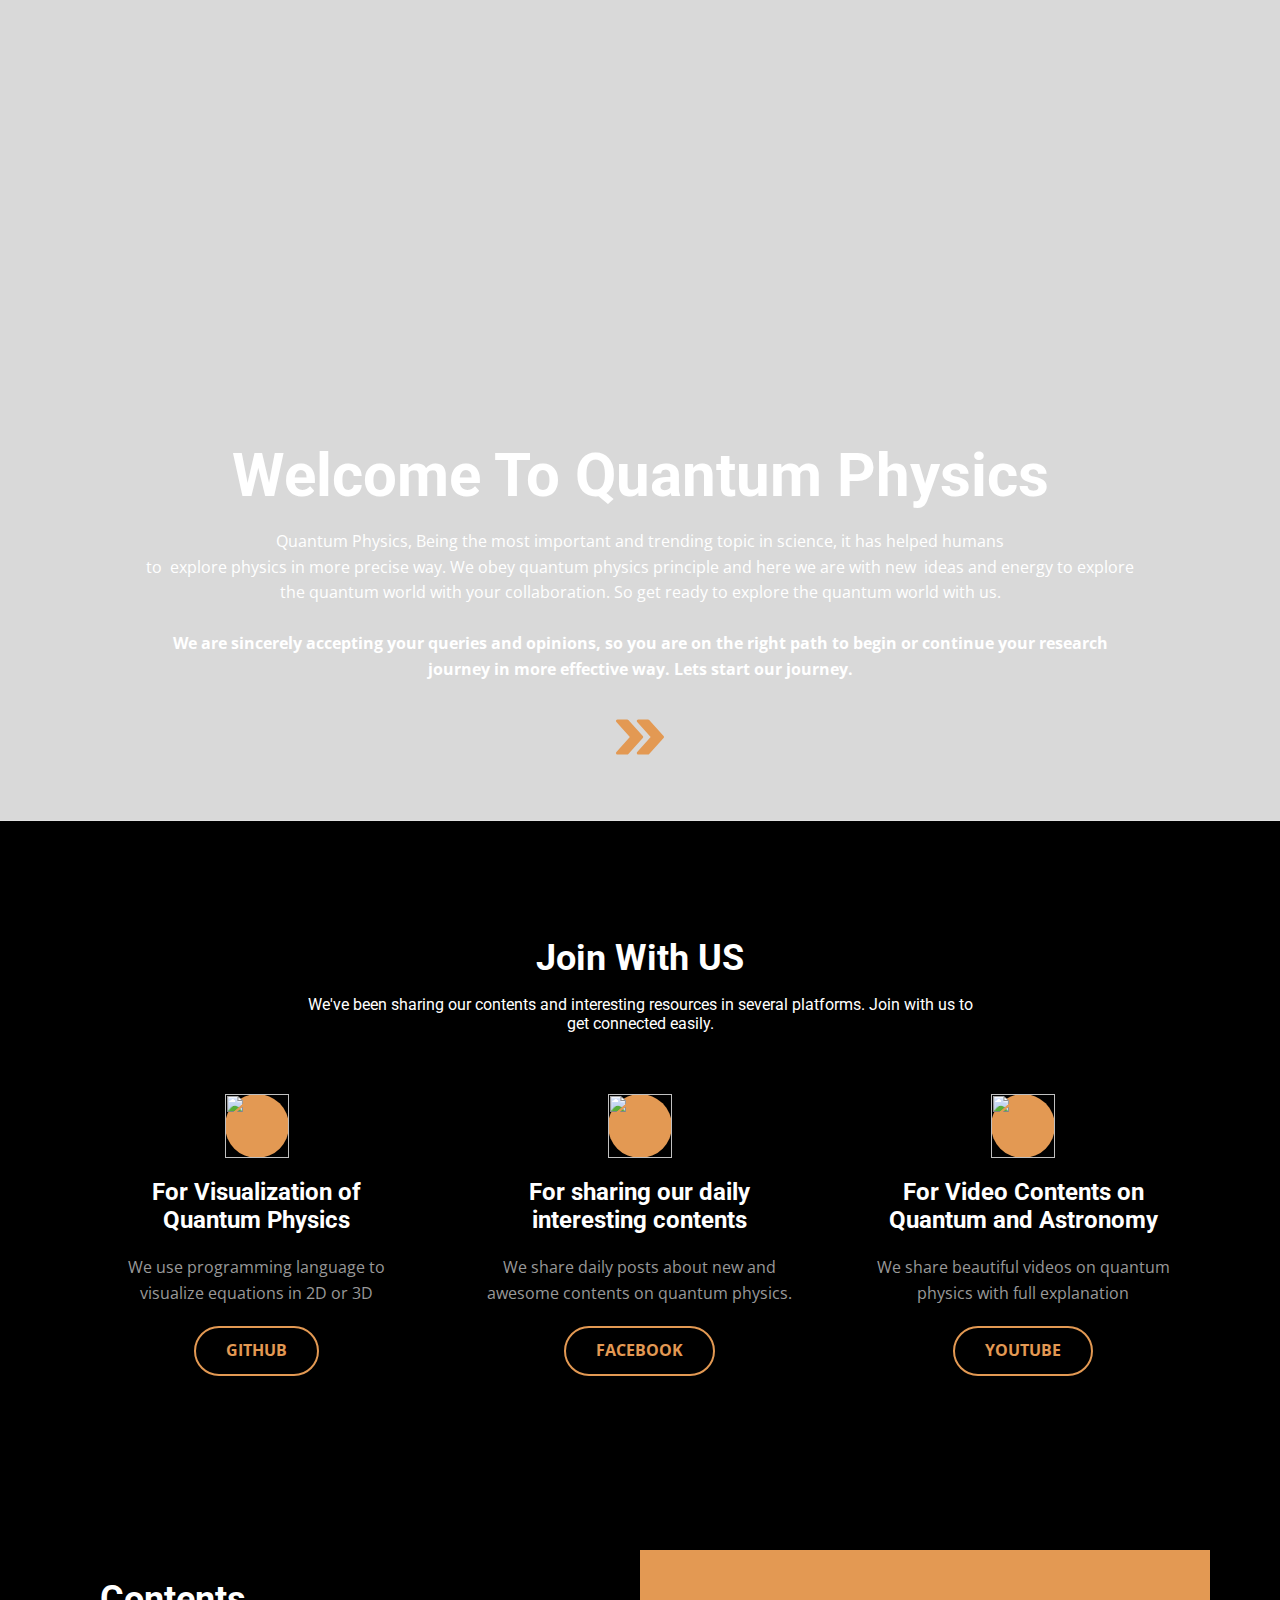
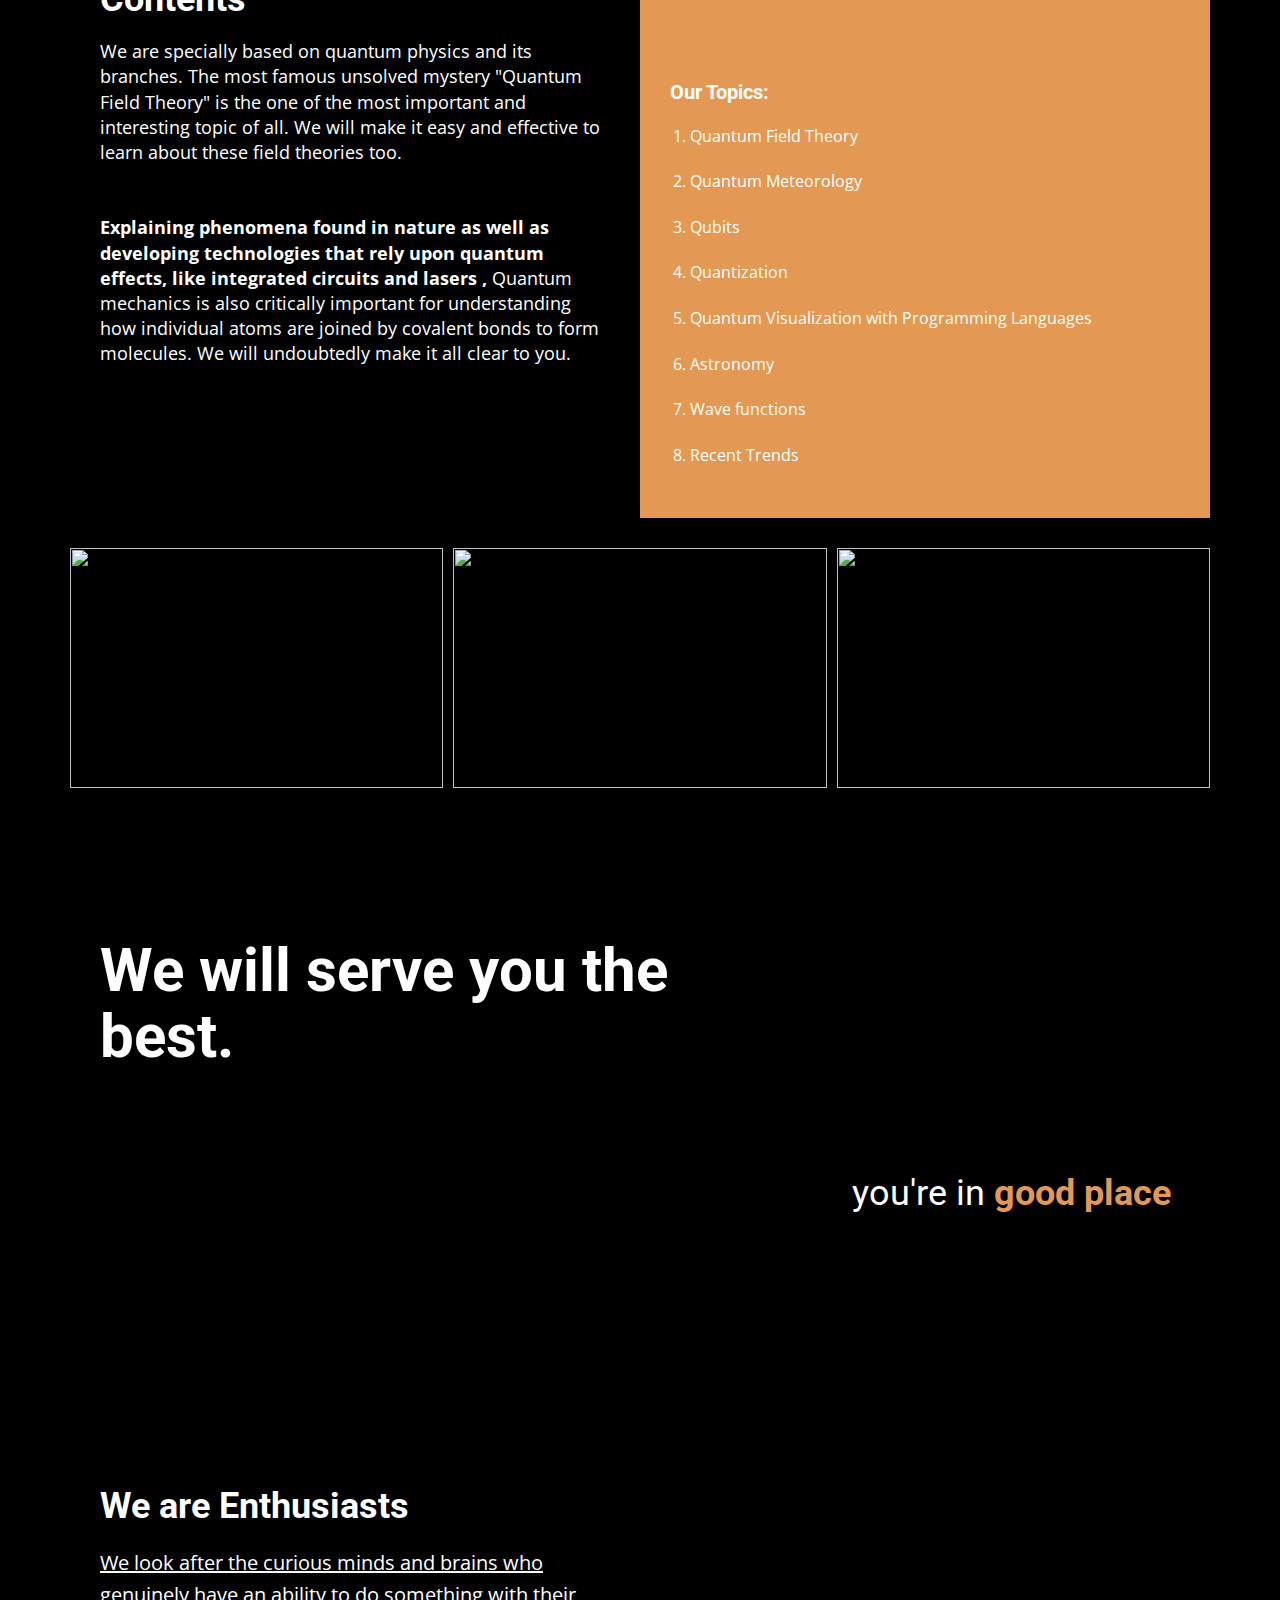
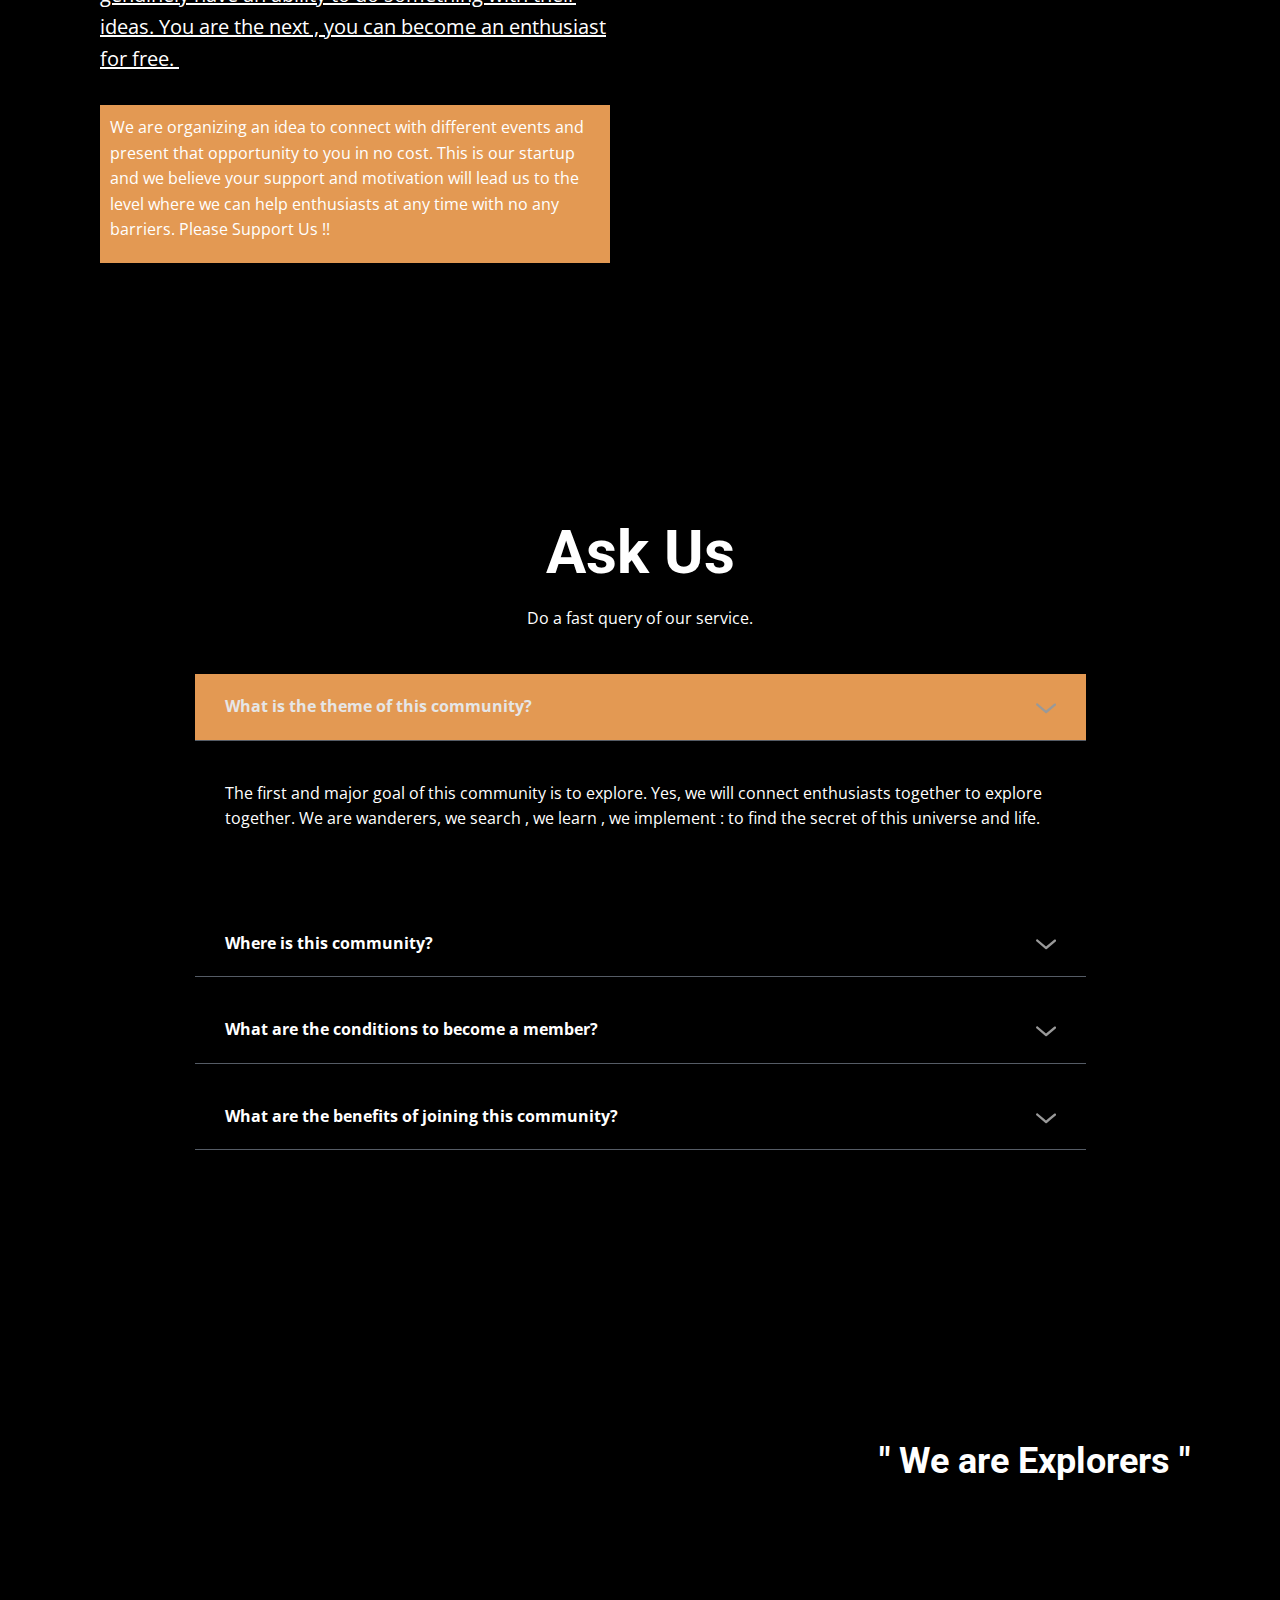
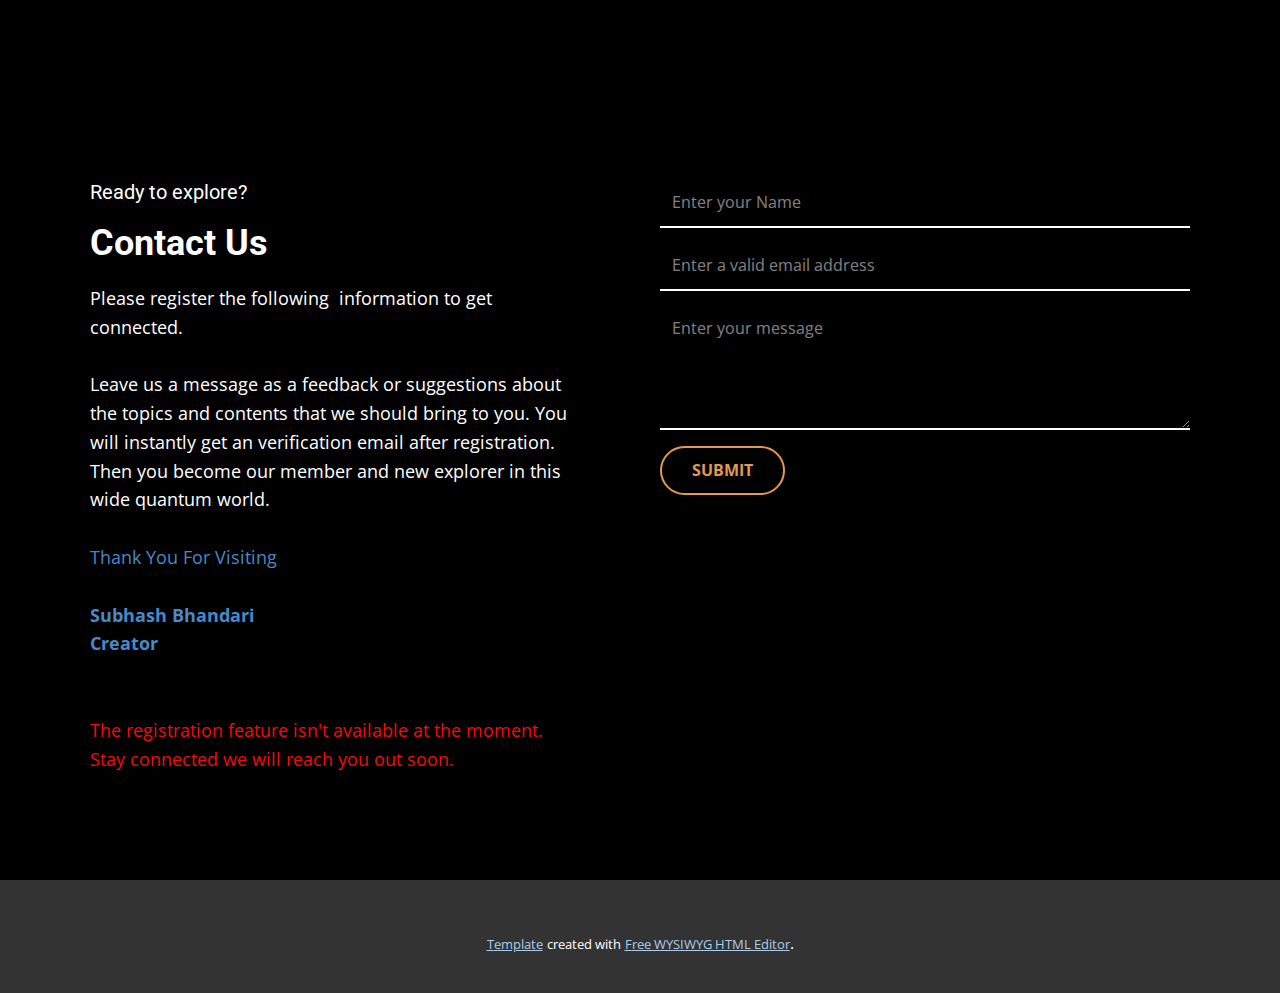
==== Quantum-Physics.html @ 002b54a8 "Official Website" ====
<!DOCTYPE html>
<html style="font-size: 16px;"><head>
    <meta name="viewport" content="width=device-width, initial-scale=1.0">
    <meta charset="utf-8">
    <meta name="keywords" content="Finding the best car insurance company for you, Insurance and investing for your many sides, Finding the best car insurance company for you, The Best Insurance Companies for 2021, The Best Car Insurance Companies for 2021, Faq, Safe. Relaxing. Good to ride in. Subtly decorated., Contact Us">
    <meta name="description" content="">
    <title>Quantum Physics</title>
    <link rel="stylesheet" href="nicepage.css" media="screen">
<link rel="stylesheet" href="Quantum-Physics.css" media="screen">
    <script class="u-script" type="text/javascript" src="jquery-1.9.1.min.js" defer=""></script>
    <script class="u-script" type="text/javascript" src="nicepage.js" defer=""></script>
    <meta name="generator" content="Nicepage 4.13.8, nicepage.com">
    <meta property="og:image" content="images/9a1eeb7d-1e5e-4e07-a96f-d717d0592db3.jpg">
    <link id="u-theme-google-font" rel="stylesheet" href="https://fonts.googleapis.com/css?family=Roboto:100,100i,300,300i,400,400i,500,500i,700,700i,900,900i|Open+Sans:300,300i,400,400i,500,500i,600,600i,700,700i,800,800i">
    
    
    
    
    
    
    
    
    
    <script type="application/ld+json">{
		"@context": "http://schema.org",
		"@type": "Organization",
		"name": "quantum physics",
		"url": "/"
}</script>
    <meta name="theme-color" content="#478ac9">
    <meta property="og:title" content="Quantum Physics">
    <meta property="og:type" content="website">
    <link rel="canonical" href="/">
  </head>
  <body class="u-body u-overlap u-overlap-contrast u-overlap-transparent u-xl-mode">
    <section class="u-align-center u-clearfix u-image u-shading u-section-1" id="carousel_c016" data-image-width="1280" data-image-height="846">
      <div class="u-clearfix u-sheet u-sheet-1">
        <h1 class="u-text u-text-body-alt-color u-text-1">Welcome To Quantum Physics</h1>
        <p class="u-text u-text-body-alt-color u-text-2">Quantum Physics, Being the most important and trending topic in science, it has helped humans<br>to&nbsp; explore physics in more precise way. We obey quantum physics principle and here we are with new&nbsp; ideas and energy to explore the quantum world with your collaboration. So get ready to explore the quantum world with us.<br>
          <br><b>We are sincerely accepting your queries and opinions, so you are on the right path to begin or continue your research journey in more effective way. Lets start our journey.</b>
          <br>
        </p><span class="u-icon u-icon-circle u-text-palette-3-base u-icon-1"><svg class="u-svg-link" preserveAspectRatio="xMidYMin slice" viewBox="0 0 480.026 480.026" style=""><use xlink:href="#svg-5092"></use></svg><svg class="u-svg-content" viewBox="0 0 480.026 480.026" x="0px" y="0px" id="svg-5092" style="enable-background:new 0 0 480.026 480.026;"><g><g><path d="M475.922,229.325l-144-160c-3.072-3.392-7.36-5.312-11.904-5.312h-96c-6.304,0-12.032,3.712-14.624,9.472    c-2.56,5.792-1.504,12.544,2.72,17.216l134.368,149.312l-134.368,149.28c-4.224,4.704-5.312,11.456-2.72,17.216    c2.592,5.792,8.32,9.504,14.624,9.504h96c4.544,0,8.832-1.952,11.904-5.28l144-160    C481.394,244.653,481.394,235.373,475.922,229.325z"></path>
</g>
</g><g><g><path d="M267.922,229.325l-144-160c-3.072-3.392-7.36-5.312-11.904-5.312h-96c-6.304,0-12.032,3.712-14.624,9.472    c-2.56,5.792-1.504,12.544,2.72,17.216l134.368,149.312L4.114,389.293c-4.224,4.704-5.312,11.456-2.72,17.216    c2.592,5.792,8.32,9.504,14.624,9.504h96c4.544,0,8.832-1.952,11.904-5.28l144-160    C273.394,244.653,273.394,235.373,267.922,229.325z"></path>
</g>
</g></svg></span>
      </div>
    </section>
    <section class="u-align-center u-black u-clearfix u-section-2" id="carousel_52c8">
      <div class="u-clearfix u-sheet u-sheet-1">
        <h2 class="u-text u-text-1">Join With US</h2>
        <h5 class="u-text u-text-2">We've been sharing our contents and interesting resources in several platforms. Join with us to get connected easily.</h5>
        <div class="u-expanded-width u-list u-list-1">
          <div class="u-repeater u-repeater-1">
            <div class="u-align-center u-container-style u-list-item u-repeater-item">
              <div class="u-container-layout u-similar-container u-valign-top u-container-layout-1"><span class="u-file-icon u-icon u-icon-circle u-palette-3-base u-spacing-10 u-icon-1"><img src="images/335ba36c-c13b-4c82-921e-a805cc1040f5.png" alt=""></span>
                <h5 class="u-text u-text-3">For Visualization of Quantum Physics</h5>
                <p class="u-text u-text-grey-40 u-text-4">We use programming language to visualize equations in 2D or 3D<br>
                </p>
                <a href="https://github.com/Science-Enthusiasts/QuantumPhysics" class="u-border-2 u-border-palette-3-base u-btn u-btn-round u-button-style u-hover-palette-3-base u-none u-radius-25 u-text-hover-white u-text-palette-3-base u-btn-1">Github</a>
              </div>
            </div>
            <div class="u-align-center u-container-style u-list-item u-repeater-item">
              <div class="u-container-layout u-similar-container u-valign-top u-container-layout-2"><span class="u-file-icon u-icon u-icon-circle u-palette-3-base u-spacing-10 u-icon-2"><img src="images/38385cf2-e5fb-4440-8a36-fcb822d827d0.png" alt=""></span>
                <h5 class="u-text u-text-5">For sharing our daily interesting contents</h5>
                <p class="u-text u-text-grey-40 u-text-6">We share daily posts about new and awesome contents on quantum physics.</p>
                <a href="https://www.facebook.com/AstroScience.Subhash" class="u-border-2 u-border-palette-3-base u-btn u-btn-round u-button-style u-hover-palette-3-base u-none u-radius-25 u-text-hover-white u-text-palette-3-base u-btn-2">Facebook</a>
              </div>
            </div>
            <div class="u-align-center u-container-style u-list-item u-repeater-item">
              <div class="u-container-layout u-similar-container u-valign-top u-container-layout-3"><span class="u-file-icon u-icon u-icon-circle u-palette-3-base u-spacing-10 u-icon-3"><img src="images/40a154d0-27f2-41d8-b448-7faf28620681.png" alt=""></span>
                <h5 class="u-text u-text-7">For Video Contents on Quantum and Astronomy</h5>
                <p class="u-text u-text-grey-40 u-text-8">We share beautiful videos on quantum physics with full explanation</p>
                <a href="https://www.youtube.com/channel/UCgUXf4lNp2a-n9nS5l7kLyQ" class="u-border-2 u-border-palette-3-base u-btn u-btn-round u-button-style u-hover-palette-3-base u-none u-radius-25 u-text-hover-white u-text-palette-3-base u-btn-3">Youtube</a>
              </div>
            </div>
          </div>
        </div>
      </div>
    </section>
    <section class="u-black u-clearfix u-section-3" id="carousel_d920">
      <div class="u-clearfix u-sheet u-valign-middle u-sheet-1">
        <div class="u-clearfix u-expanded-width u-layout-wrap u-layout-wrap-1">
          <div class="u-layout">
            <div class="u-layout-row">
              <div class="u-container-style u-layout-cell u-size-30 u-layout-cell-1">
                <div class="u-container-layout u-valign-top u-container-layout-1">
                  <h2 class="u-text u-text-1">Contents</h2>
                  <h6 class="u-custom-font u-text u-text-font u-text-2">We are specially based on quantum physics and its branches. The most famous unsolved mystery "Quantum Field Theory" is the one of the most important and interesting topic of all. We will make it easy and effective to learn about these field theories too.<br>
                    <br>
                    <br><b>Explaining phenomena found in nature as well as developing technologies that rely upon quantum effects, like integrated circuits and lasers ,&nbsp;</b>Quantum mechanics is also critically important for understanding how individual atoms are joined by covalent bonds to form molecules. We will undoubtedly make it all clear to you.<br>
                  </h6>
                </div>
              </div>
              <div class="u-container-style u-layout-cell u-palette-3-base u-size-30 u-layout-cell-2">
                <div class="u-container-layout u-valign-bottom u-container-layout-2">
                  <h5 class="u-text u-text-3">Our Topics:</h5>
                  <ol class="u-spacing-20 u-text u-text-4">
                    <li>Quantum Field Theory</li>
                    <li>Quantum Meteorology</li>
                    <li>Qubits</li>
                    <li>Quantization</li>
                    <li>Quantum Visualization with Programming Languages</li>
                    <li>Astronomy</li>
                    <li>Wave functions</li>
                    <li>Recent Trends</li>
                  </ol>
                </div>
              </div>
            </div>
          </div>
        </div>
        <div class="u-gallery u-layout-grid u-lightbox u-no-transition u-show-text-on-hover u-gallery-1">
          <div class="u-gallery-inner u-gallery-inner-1">
            <div class="u-effect-fade u-gallery-item">
              <div class="u-back-slide" data-image-width="1280" data-image-height="854">
                <img class="u-back-image u-expanded" src="images/01790c8f-eb51-49c5-b2a5-1ad81f989c0a.jpg">
              </div>
              <div class="u-over-slide u-shading u-over-slide-1">
                <h3 class="u-gallery-heading"></h3>
                <p class="u-gallery-text"></p>
              </div>
            </div>
            <div class="u-effect-fade u-gallery-item u-gallery-item-2">
              <div class="u-back-slide" data-image-width="1280" data-image-height="960">
                <img class="u-back-image u-expanded" src="images/2286d444-bc0c-4fd4-9c38-8d0a62a904f7.jpg">
              </div>
              <div class="u-over-slide u-shading u-over-slide-2">
                <h3 class="u-gallery-heading"></h3>
                <p class="u-gallery-text"></p>
              </div>
            </div>
            <div class="u-effect-fade u-gallery-item u-gallery-item-3">
              <div class="u-back-slide" data-image-width="1280" data-image-height="699">
                <img class="u-back-image u-expanded" src="images/9a1eeb7d-1e5e-4e07-a96f-d717d0592db3.jpg">
              </div>
              <div class="u-over-slide u-shading u-over-slide-3">
                <h3 class="u-gallery-heading"></h3>
                <p class="u-gallery-text"></p>
              </div>
            </div>
          </div>
        </div>
      </div>
    </section>
    <section class="u-black u-clearfix u-section-4" id="carousel_659f">
      <div class="u-clearfix u-sheet u-sheet-1">
        <div class="u-clearfix u-expanded-width u-layout-wrap u-layout-wrap-1">
          <div class="u-layout">
            <div class="u-layout-row">
              <div class="u-container-style u-layout-cell u-size-33-md u-size-33-sm u-size-33-xs u-size-36-xl u-size-41-lg u-layout-cell-1">
                <div class="u-container-layout u-container-layout-1">
                  <h2 class="u-text u-text-default u-text-1">We will serve you the best.</h2>
                </div>
              </div>
              <div class="u-align-right u-container-style u-layout-cell u-size-19-lg u-size-24-xl u-size-27-md u-size-27-sm u-size-27-xs u-layout-cell-2">
                <div class="u-container-layout u-valign-middle-md u-valign-middle-sm u-valign-middle-xs u-container-layout-2">
                  <h5 class="u-text u-text-2">you're in <span style="font-weight: 700;" class="u-text-palette-3-base">good place&nbsp;</span>
                  </h5>
                </div>
              </div>
            </div>
          </div>
        </div>
      </div>
    </section>
    <section class="u-black u-clearfix u-section-5" id="carousel_0fe1">
      <div class="u-clearfix u-sheet u-sheet-1">
        <div class="u-clearfix u-expanded-width u-layout-wrap u-layout-wrap-1">
          <div class="u-layout">
            <div class="u-layout-row">
              <div class="u-container-style u-layout-cell u-size-30 u-layout-cell-1">
                <div class="u-container-layout u-container-layout-1">
                  <h2 class="u-text u-text-1">We are Enthusiasts</h2>
                  <h4 class="u-custom-font u-text u-text-font u-text-2">We look after the curious minds and brains who genuinely have an ability to do something with their ideas. You are the next , you can become an enthusiast for free.&nbsp;</h4>
                  <div class="u-container-style u-expanded-width u-group u-palette-3-base u-group-1">
                    <div class="u-container-layout u-container-layout-2">
                      <p class="u-text u-text-default u-text-3">We are organizing an idea to connect with different events and present that opportunity to you in no cost. This is our startup and we believe your support and motivation will lead us to the level where we can help enthusiasts at any time with no any barriers. Please Support Us !!<br>
                      </p>
                    </div>
                  </div>
                </div>
              </div>
              <div class="u-align-center u-container-style u-layout-cell u-shape-rectangle u-size-30 u-layout-cell-2">
                <div class="u-container-layout u-container-layout-3">
                  <div class="u-image u-image-circle u-image-1" data-image-width="707" data-image-height="1080"></div>
                </div>
              </div>
            </div>
          </div>
        </div>
      </div>
    </section>
    <section class="u-align-center u-black u-clearfix u-section-6" id="carousel_ddcf">
      <div class="u-clearfix u-sheet u-valign-middle u-sheet-1">
        <h2 class="u-text u-text-1">Ask Us</h2>
        <p class="u-text u-text-2">Do a fast query of our service.</p>
        <div class="u-accordion u-faq u-spacing-20 u-accordion-1">
          <div class="u-accordion-item">
            <a class="active u-accordion-link u-active-palette-3-base u-border-1 u-border-active-palette-5-dark-2 u-border-hover-palette-5-dark-2 u-border-no-left u-border-no-right u-border-no-top u-border-palette-5-dark-2 u-button-style u-text-body-alt-color u-accordion-link-1" id="link-accordion-6327" aria-controls="accordion-6327" aria-selected="true">
              <span class="u-accordion-link-text">What is the theme of this community?</span><span class="u-accordion-link-icon u-icon u-text-black u-icon-1"><svg class="u-svg-link" preserveAspectRatio="xMidYMin slice" viewBox="0 0 16 16" style=""><use xlink:href="#svg-2c6d"></use></svg><svg class="u-svg-content" viewBox="0 0 16 16" x="0px" y="0px" id="svg-2c6d" style=""><path d="M8,10.7L1.6,5.3c-0.4-0.4-1-0.4-1.3,0c-0.4,0.4-0.4,0.9,0,1.3l7.2,6.1c0.1,0.1,0.4,0.2,0.6,0.2s0.4-0.1,0.6-0.2l7.1-6
	c0.4-0.4,0.4-0.9,0-1.3c-0.4-0.4-1-0.4-1.3,0L8,10.7z"></path></svg></span>
            </a>
            <div class="u-accordion-active u-accordion-pane u-container-style u-accordion-pane-1" id="accordion-6327" aria-labelledby="link-accordion-6327">
              <div class="u-container-layout u-container-layout-1">
                <div class="fr-view u-clearfix u-rich-text u-text">
                  <p>The first and major goal of this community is to explore. Yes, we will connect enthusiasts together to explore together. We are wanderers, we search , we learn , we implement : to find the secret of this universe and life.</p>
                </div>
              </div>
            </div>
          </div>
          <div class="u-accordion-item">
            <a class="u-accordion-link u-active-palette-3-base u-border-1 u-border-active-palette-5-dark-2 u-border-hover-palette-5-dark-2 u-border-no-left u-border-no-right u-border-no-top u-border-palette-5-dark-2 u-button-style u-text-body-alt-color u-accordion-link-2" id="link-accordion-4aab" aria-controls="accordion-4aab" aria-selected="false">
              <span class="u-accordion-link-text">Where is this community?</span><span class="u-accordion-link-icon u-icon u-text-black u-icon-2"><svg class="u-svg-link" preserveAspectRatio="xMidYMin slice" viewBox="0 0 16 16" style=""><use xlink:href="#svg-937a"></use></svg><svg class="u-svg-content" viewBox="0 0 16 16" x="0px" y="0px" id="svg-937a" style=""><path d="M8,10.7L1.6,5.3c-0.4-0.4-1-0.4-1.3,0c-0.4,0.4-0.4,0.9,0,1.3l7.2,6.1c0.1,0.1,0.4,0.2,0.6,0.2s0.4-0.1,0.6-0.2l7.1-6
	c0.4-0.4,0.4-0.9,0-1.3c-0.4-0.4-1-0.4-1.3,0L8,10.7z"></path></svg></span>
            </a>
            <div class="u-accordion-pane u-container-style u-accordion-pane-2" id="accordion-4aab" aria-labelledby="link-accordion-4aab">
              <div class="u-container-layout u-container-layout-2">
                <div class="fr-view u-clearfix u-rich-text u-text">
                  <p>We are from the country of highest peak , Nepal. However our service is equally available for each and every place around the world.</p>
                </div>
              </div>
            </div>
          </div>
          <div class="u-accordion-item">
            <a class="u-accordion-link u-active-palette-3-base u-border-1 u-border-active-palette-5-dark-2 u-border-hover-palette-5-dark-2 u-border-no-left u-border-no-right u-border-no-top u-border-palette-5-dark-2 u-button-style u-text-body-alt-color u-accordion-link-3" id="link-accordion-eb1f" aria-controls="accordion-eb1f" aria-selected="false">
              <span class="u-accordion-link-text">What are the conditions to become a member?</span><span class="u-accordion-link-icon u-icon u-text-black u-icon-3"><svg class="u-svg-link" preserveAspectRatio="xMidYMin slice" viewBox="0 0 16 16" style=""><use xlink:href="#svg-4086"></use></svg><svg class="u-svg-content" viewBox="0 0 16 16" x="0px" y="0px" id="svg-4086" style=""><path d="M8,10.7L1.6,5.3c-0.4-0.4-1-0.4-1.3,0c-0.4,0.4-0.4,0.9,0,1.3l7.2,6.1c0.1,0.1,0.4,0.2,0.6,0.2s0.4-0.1,0.6-0.2l7.1-6
	c0.4-0.4,0.4-0.9,0-1.3c-0.4-0.4-1-0.4-1.3,0L8,10.7z"></path></svg></span>
            </a>
            <div class="u-accordion-pane u-container-style u-accordion-pane-3" id="accordion-eb1f" aria-labelledby="link-accordion-eb1f">
              <div class="u-container-layout u-container-layout-3">
                <div class="fr-view u-clearfix u-rich-text u-text">
                  <p>No any experience is required to get connected with us , just only the curiosity and thinking is enough. Einstein said ,"Imagination is more powerful than knowledge". We follow this principle.</p>
                </div>
              </div>
            </div>
          </div>
          <div class="u-accordion-item u-expanded-width">
            <a class="u-accordion-link u-active-palette-3-base u-border-1 u-border-active-palette-5-dark-2 u-border-hover-palette-5-dark-2 u-border-no-left u-border-no-right u-border-no-top u-border-palette-5-dark-2 u-button-style u-text-body-alt-color u-accordion-link-4" id="link-accordion-eb1f" aria-controls="accordion-eb1f" aria-selected="false">
              <span class="u-accordion-link-text">What are the benefits of joining this community?</span><span class="u-accordion-link-icon u-icon u-text-black u-icon-4"><svg class="u-svg-link" preserveAspectRatio="xMidYMin slice" viewBox="0 0 16 16" style=""><use xlink:href="#svg-df61"></use></svg><svg class="u-svg-content" viewBox="0 0 16 16" x="0px" y="0px" id="svg-df61" style=""><path d="M8,10.7L1.6,5.3c-0.4-0.4-1-0.4-1.3,0c-0.4,0.4-0.4,0.9,0,1.3l7.2,6.1c0.1,0.1,0.4,0.2,0.6,0.2s0.4-0.1,0.6-0.2l7.1-6
	c0.4-0.4,0.4-0.9,0-1.3c-0.4-0.4-1-0.4-1.3,0L8,10.7z"></path></svg></span>
            </a>
            <div class="u-accordion-pane u-container-style u-accordion-pane-4" id="accordion-eb1f" aria-labelledby="link-accordion-eb1f">
              <div class="u-container-layout u-container-layout-4">
                <div class="fr-view u-clearfix u-rich-text u-text">
                  <p>First one first is that you can learn about physics and science at no cost and boundaries. We are here for you to provide a free exploration experience ever. In addition, you can find your research materials , source code for your projects and fascinating scientific and educational papers and videos.&nbsp;</p>
                </div>
              </div>
            </div>
          </div>
        </div>
      </div>
    </section>
    <section class="u-black u-clearfix u-section-7" id="carousel_14aa">
      <div class="u-clearfix u-sheet u-sheet-1">
        <div class="u-clearfix u-expanded-width u-layout-wrap u-layout-wrap-1">
          <div class="u-layout" style="">
            <div class="u-layout-row" style="">
              <div class="u-container-style u-image u-image-contain u-layout-cell u-left-cell u-size-37-lg u-size-37-md u-size-37-sm u-size-37-xs u-size-40-xl u-image-1" data-image-width="1280" data-image-height="720">
                <div class="u-container-layout u-container-layout-1"></div>
              </div>
              <div class="u-align-right u-container-style u-layout-cell u-right-cell u-size-20-xl u-size-23-lg u-size-23-md u-size-23-sm u-size-23-xs u-layout-cell-2">
                <div class="u-container-layout u-valign-middle u-container-layout-2">
                  <h2 class="u-text u-text-white u-text-1">" We are Explorers "</h2>
                </div>
              </div>
            </div>
          </div>
        </div>
      </div>
    </section>
    <section class="u-black u-clearfix u-section-8" id="carousel_9254">
      <div class="u-clearfix u-sheet u-sheet-1">
        <div class="u-clearfix u-expanded-width u-layout-wrap u-layout-wrap-1">
          <div class="u-layout">
            <div class="u-layout-row">
              <div class="u-container-style u-layout-cell u-left-cell u-size-30 u-layout-cell-1">
                <div class="u-container-layout u-container-layout-1">
                  <h5 class="u-text u-text-1">Ready to explore?</h5>
                  <h2 class="u-text u-text-2">Contact Us</h2>
                  <p class="u-text u-text-3">Please register the following&nbsp; information to get connected.&nbsp;<br>
                    <br>Leave us a message as a feedback or suggestions about the topics and contents that we should bring to you. You will instantly get an verification email after registration. Then you become our member and new explorer in this wide quantum world.<br>
                    <br>
                    <span class="u-text-palette-1-base"> Thank You For Visiting</span>
                    <br>
                    <br>
                    <span class="u-text-custom-color-1">
                      <span class="u-text-palette-1-base" style="font-weight: 700;">
                        <a href="https://www.facebook.com/astrosubhashnepal" class="u-active-none u-border-none u-btn u-button-link u-button-style u-hover-none u-none u-text-palette-1-base u-btn-1"> Subhash Bhandari</a>
                      </span>
                      <br>
                      <span class="u-text-palette-1-base" style="font-weight: 700;"> Creator</span>
                      <br>
                      <br>
                      <br> The registration feature isn't available at the moment. Stay connected we will reach you out soon. 
                    </span>
                    <br>
                  </p>
                </div>
              </div>
              <div class="u-container-style u-layout-cell u-right-cell u-size-30 u-layout-cell-2">
                <div class="u-container-layout u-container-layout-2">
                  <div class="u-form u-form-1">
                    <form action="#" method="POST" class="u-block-d63d-12 u-clearfix u-form-spacing-15 u-form-vertical u-inner-form" source="email"><!-- hidden inputs for siteId and pageId -->
                      
                      
                      <div class="u-form-group u-form-name">
                        <label for="name-f798" class="u-form-control-hidden u-label">Name</label>
                        <input type="text" placeholder="Enter your Name" id="name-f798" name="name" class="u-border-2 u-border-no-left u-border-no-right u-border-no-top u-border-white u-input u-input-rectangle" required="">
                      </div><!-- always visible -->
                      <div class="u-form-email u-form-group">
                        <label for="email-f798" class="u-form-control-hidden u-label">Email</label>
                        <input type="email" placeholder="Enter a valid email address" id="email-f798" name="email" class="u-border-2 u-border-no-left u-border-no-right u-border-no-top u-border-white u-input u-input-rectangle" required="">
                      </div>
                      <div class="u-form-group u-form-message">
                        <label for="message-f798" class="u-form-control-hidden u-label">Message</label>
                        <textarea placeholder="Enter your message" rows="4" cols="50" id="message-f798" name="message" class="u-border-2 u-border-no-left u-border-no-right u-border-no-top u-border-white u-input u-input-rectangle" required=""></textarea>
                      </div>
                      <div class="u-form-group u-form-submit">
                        <a href="." class="u-active-white u-border-2 u-border-active-white u-border-hover-white u-border-palette-3-base u-btn u-btn-round u-btn-submit u-button-style u-hover-palette-3-base u-none u-radius-25 u-text-hover-white u-text-palette-3-base u-btn-2">Submit</a>
                        <input type="submit" value="submit" class="u-form-control-hidden">
                      </div>
                      <div class="u-form-send-message u-form-send-success"> Thank you! Your message has been sent. </div>
                      <div class="u-form-send-error u-form-send-message"> Unable to send your message. Please fix errors then try again. </div>
                      <input type="hidden" value="" name="recaptchaResponse">
                    </form>
                  </div>
                </div>
              </div>
            </div>
          </div>
        </div>
      </div>
    </section>
    
    
    <footer class="u-align-center u-clearfix u-footer u-grey-80 u-footer" id="sec-d5e7"><div class="u-align-left u-clearfix u-sheet u-sheet-1"></div></footer>
    <section class="u-backlink u-clearfix u-grey-80">
      <a class="u-link" href="templates" target="_blank">
        <span>Template</span>
      </a>
      <p class="u-text">
        <span>created with</span>
      </p>
      <a class="u-link" href="html-website-builder" target="_blank">
        <span>Free WYSIWYG HTML Editor</span>
      </a>. 
    </section>
  
</body></html>
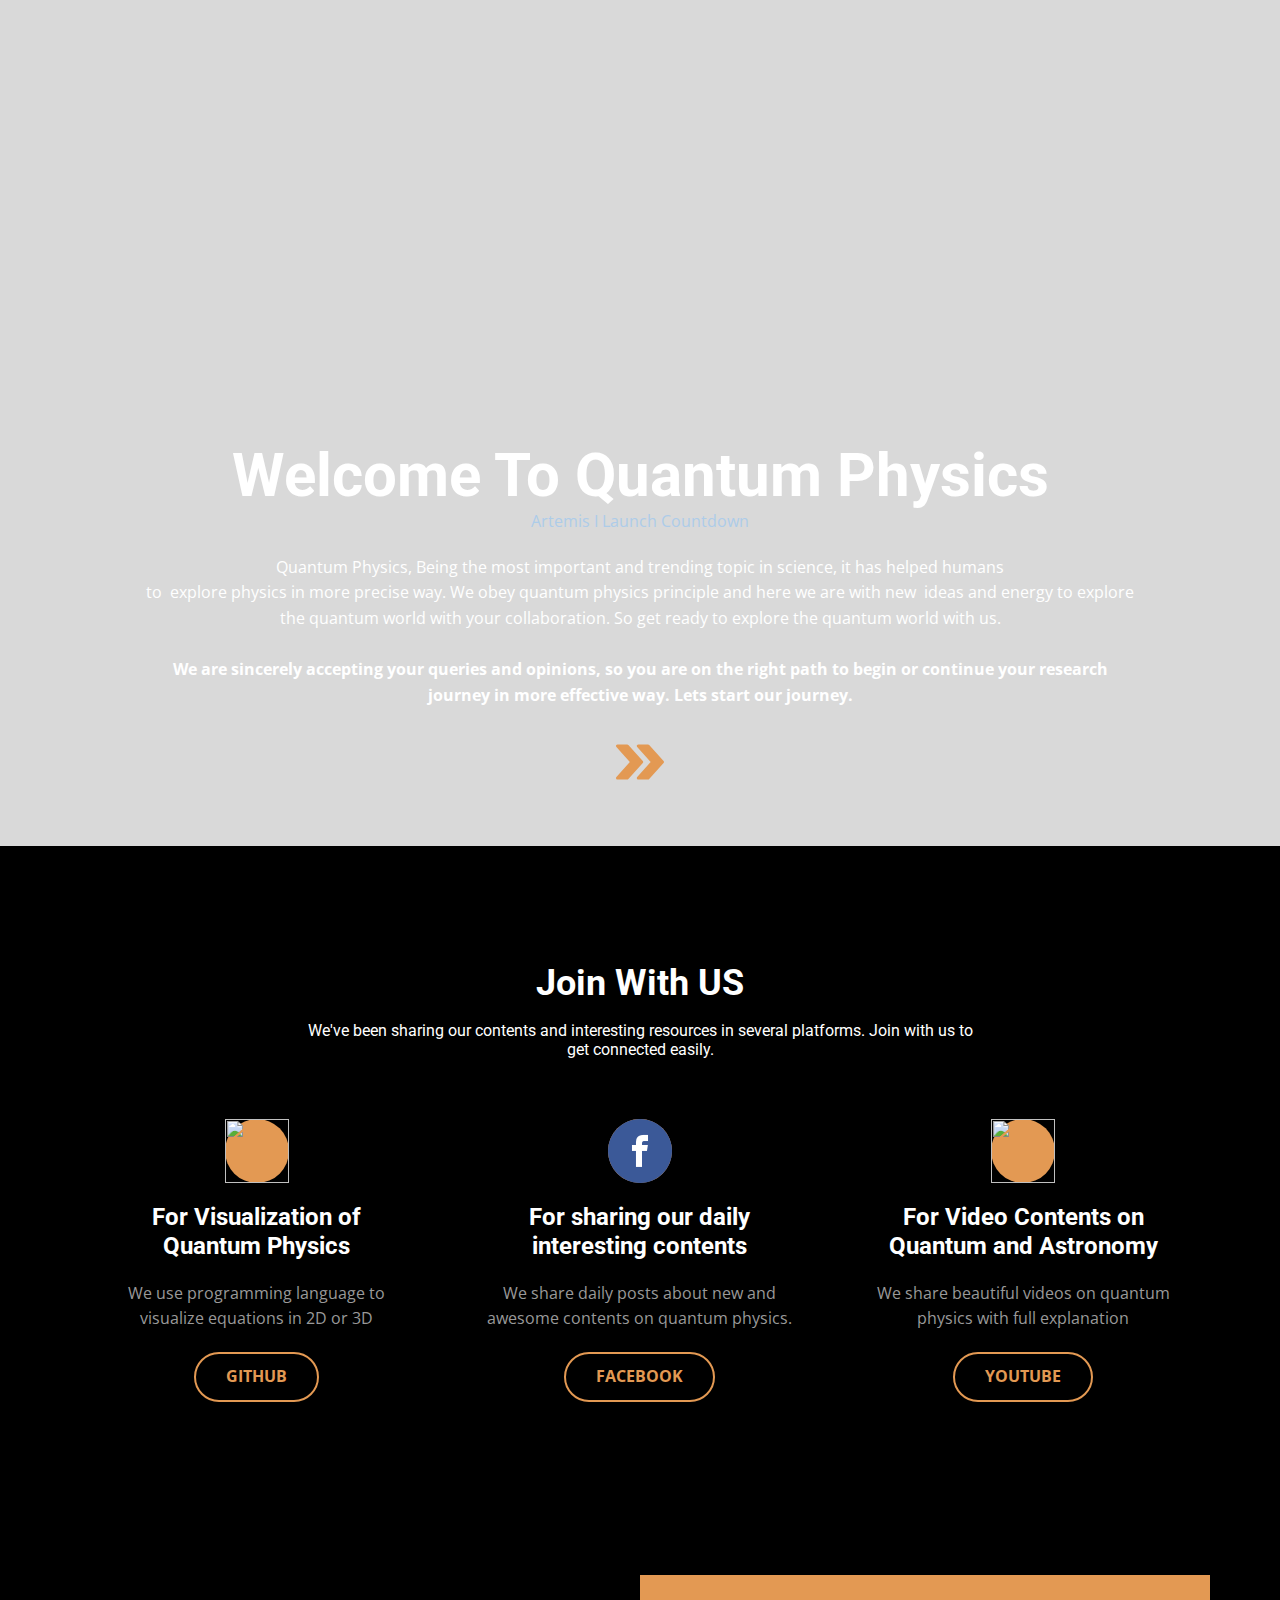
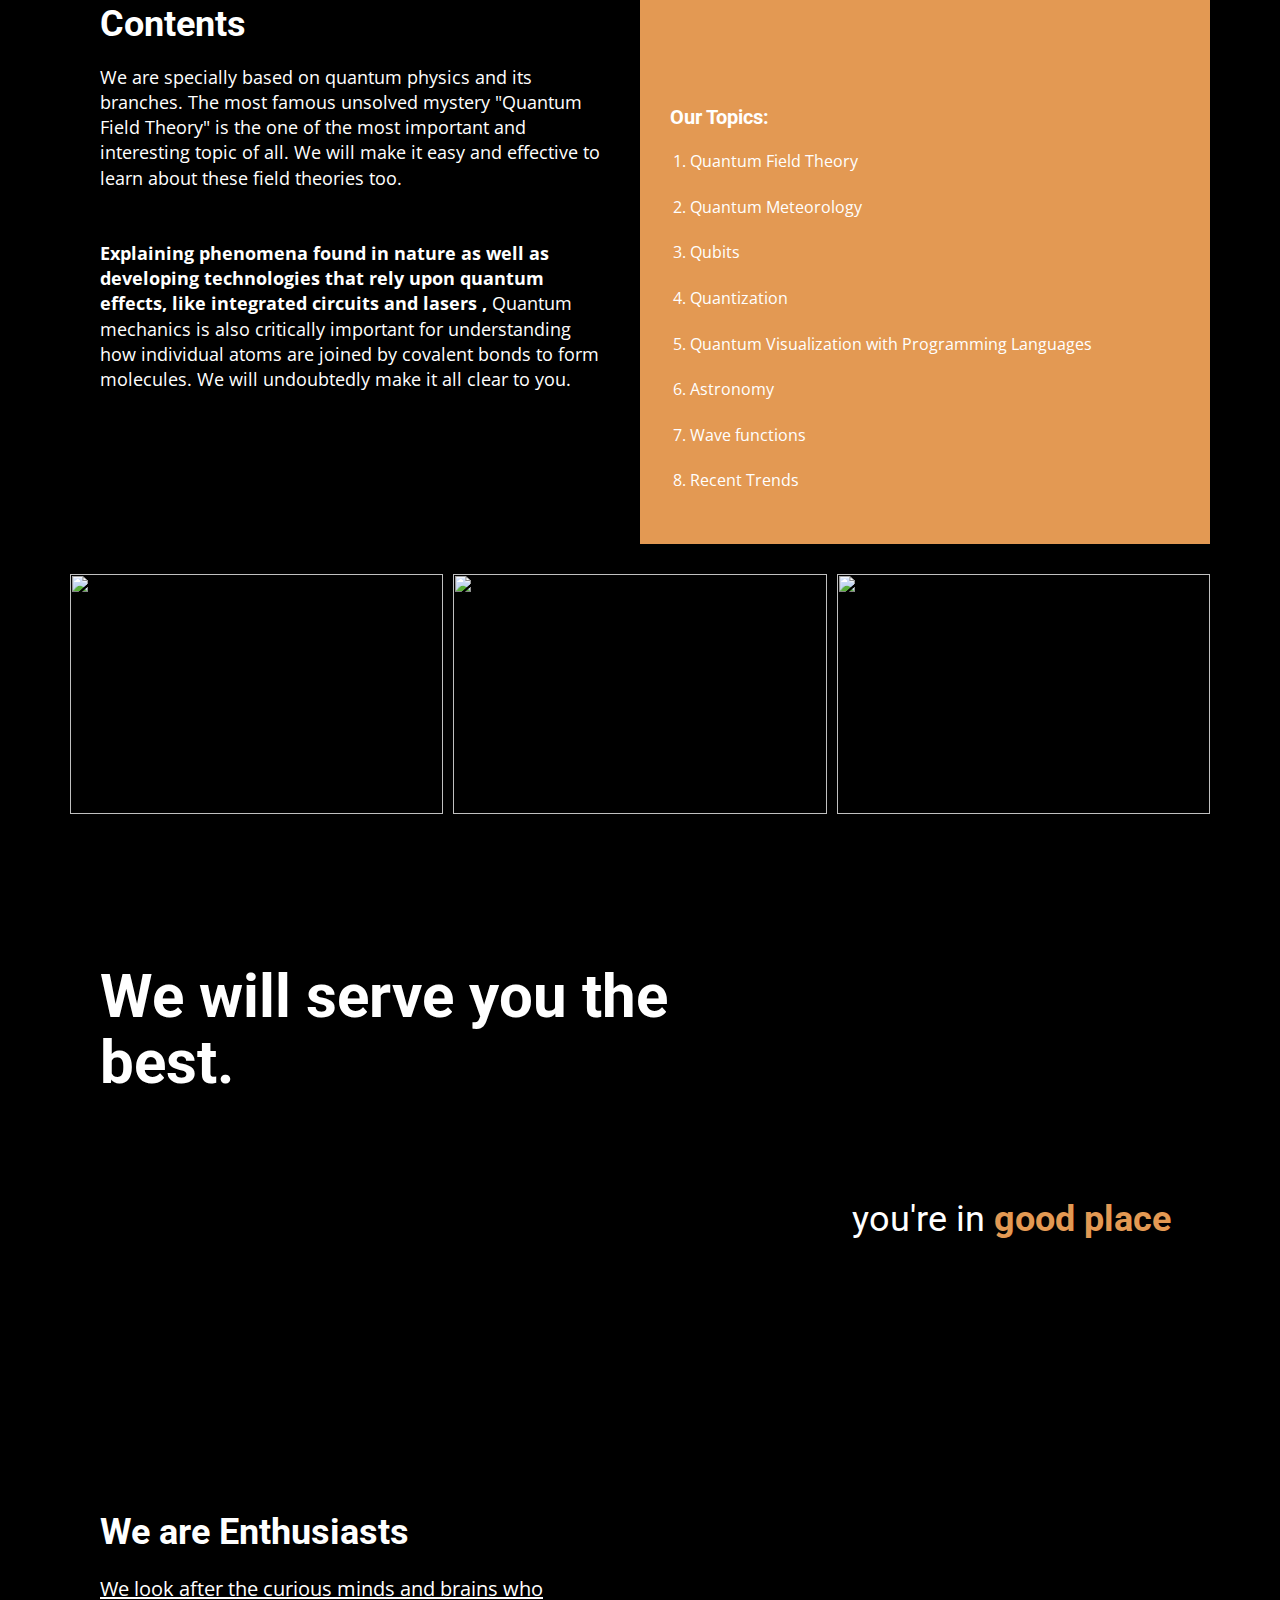
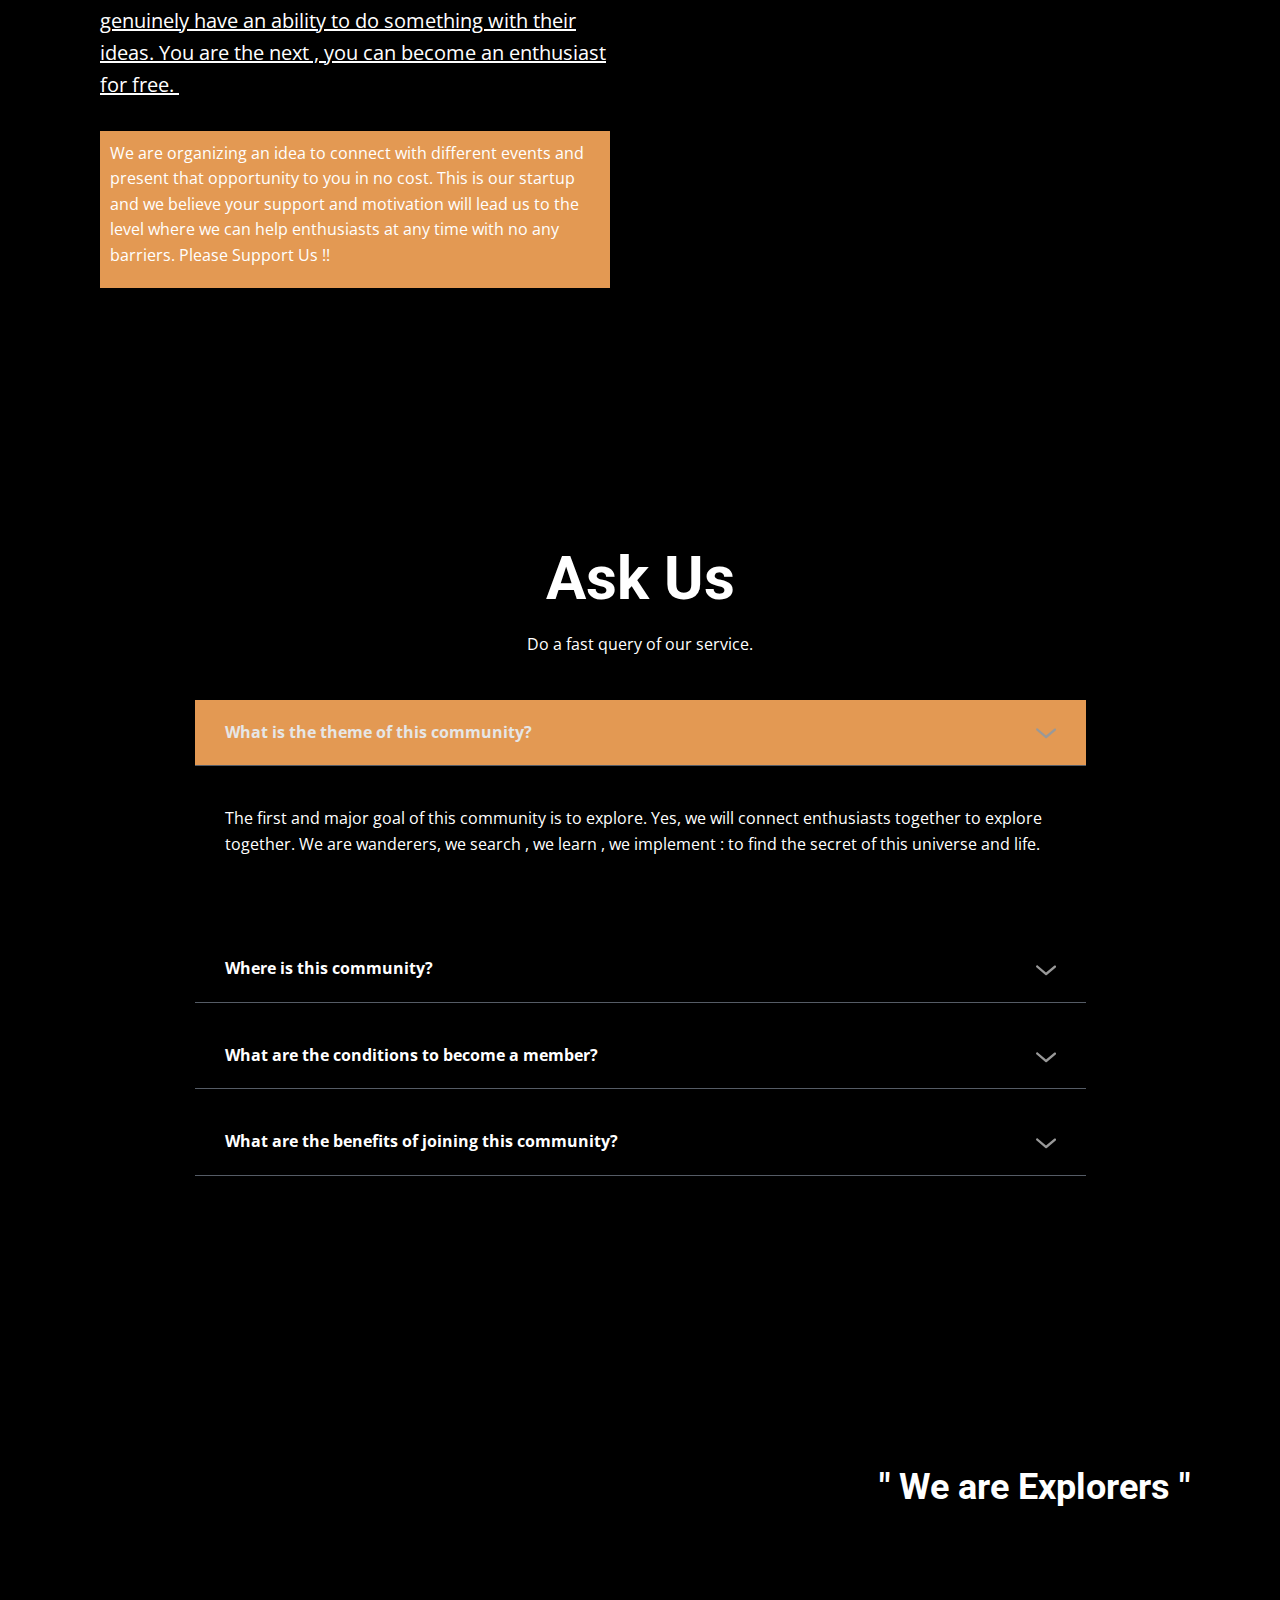
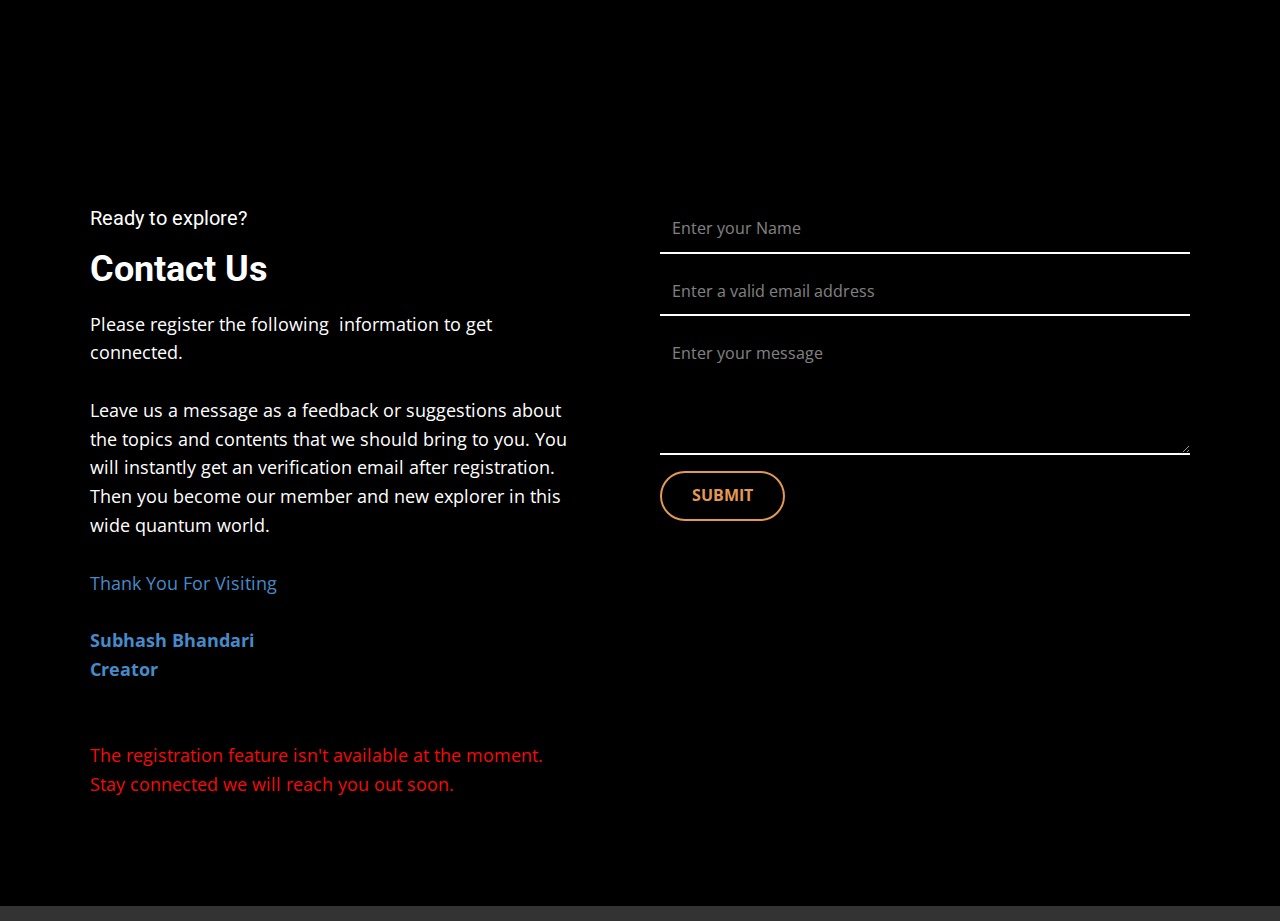
==== commit b330dc73: "Update Quantum-Physics.html" ====
--- a/Quantum-Physics.html
+++ b/Quantum-Physics.html
@@ -5,12 +5,11 @@
     <meta name="keywords" content="Finding the best car insurance company for you, Insurance and investing for your many sides, Finding the best car insurance company for you, The Best Insurance Companies for 2021, The Best Car Insurance Companies for 2021, Faq, Safe. Relaxing. Good to ride in. Subtly decorated., Contact Us">
     <meta name="description" content="">
     <title>Quantum Physics</title>
-    <link rel="stylesheet" href="nicepage.css" media="screen">
-<link rel="stylesheet" href="Quantum-Physics.css" media="screen">
+    <link rel="stylesheet" href="Quantum-Physics.css" media="screen"><link rel="stylesheet" href="nicepage.css" media="screen">
     <script class="u-script" type="text/javascript" src="jquery-1.9.1.min.js" defer=""></script>
     <script class="u-script" type="text/javascript" src="nicepage.js" defer=""></script>
     <meta name="generator" content="Nicepage 4.13.8, nicepage.com">
-    <meta property="og:image" content="images/9a1eeb7d-1e5e-4e07-a96f-d717d0592db3.jpg">
+    <meta property="og:image" content="9a1eeb7d-1e5e-4e07-a96f-d717d0592db3.jpg">
     <link id="u-theme-google-font" rel="stylesheet" href="https://fonts.googleapis.com/css?family=Roboto:100,100i,300,300i,400,400i,500,500i,700,700i,900,900i|Open+Sans:300,300i,400,400i,500,500i,600,600i,700,700i,800,800i">
     
     
@@ -36,6 +35,10 @@
     <section class="u-align-center u-clearfix u-image u-shading u-section-1" id="carousel_c016" data-image-width="1280" data-image-height="846">
       <div class="u-clearfix u-sheet u-sheet-1">
         <h1 class="u-text u-text-body-alt-color u-text-1">Welcome To Quantum Physics</h1>
+	     
+	<script src="https://cdn.logwork.com/widget/countdown.js"></script>
+<a href="https://logwork.com/countdown-w8pc" class="countdown-timer" data-style="columns" data-timezone="Asia/Kathmandu" data-textcolor="#0e59e6" data-date="2022-09-04 00:00" color="white">Artemis I Launch Countdown</a>
+
         <p class="u-text u-text-body-alt-color u-text-2">Quantum Physics, Being the most important and trending topic in science, it has helped humans<br>to&nbsp; explore physics in more precise way. We obey quantum physics principle and here we are with new&nbsp; ideas and energy to explore the quantum world with your collaboration. So get ready to explore the quantum world with us.<br>
           <br><b>We are sincerely accepting your queries and opinions, so you are on the right path to begin or continue your research journey in more effective way. Lets start our journey.</b>
           <br>
@@ -53,7 +56,7 @@
         <div class="u-expanded-width u-list u-list-1">
           <div class="u-repeater u-repeater-1">
             <div class="u-align-center u-container-style u-list-item u-repeater-item">
-              <div class="u-container-layout u-similar-container u-valign-top u-container-layout-1"><span class="u-file-icon u-icon u-icon-circle u-palette-3-base u-spacing-10 u-icon-1"><img src="images/335ba36c-c13b-4c82-921e-a805cc1040f5.png" alt=""></span>
+              <div class="u-container-layout u-similar-container u-valign-top u-container-layout-1"><span class="u-file-icon u-icon u-icon-circle u-palette-3-base u-spacing-10 u-icon-1"><img src="335ba36c-c13b-4c82-921e-a805cc1040f5.png" alt=""></span>
                 <h5 class="u-text u-text-3">For Visualization of Quantum Physics</h5>
                 <p class="u-text u-text-grey-40 u-text-4">We use programming language to visualize equations in 2D or 3D<br>
                 </p>
@@ -61,14 +64,14 @@
               </div>
             </div>
             <div class="u-align-center u-container-style u-list-item u-repeater-item">
-              <div class="u-container-layout u-similar-container u-valign-top u-container-layout-2"><span class="u-file-icon u-icon u-icon-circle u-palette-3-base u-spacing-10 u-icon-2"><img src="images/38385cf2-e5fb-4440-8a36-fcb822d827d0.png" alt=""></span>
+              <div class="u-container-layout u-similar-container u-valign-top u-container-layout-2"><span class="u-file-icon u-icon u-icon-circle u-palette-3-base u-spacing-10 u-icon-2"><img src="38385cf2-e5fb-4440-8a36-fcb822d827d0.png" alt=""></span>
                 <h5 class="u-text u-text-5">For sharing our daily interesting contents</h5>
                 <p class="u-text u-text-grey-40 u-text-6">We share daily posts about new and awesome contents on quantum physics.</p>
                 <a href="https://www.facebook.com/AstroScience.Subhash" class="u-border-2 u-border-palette-3-base u-btn u-btn-round u-button-style u-hover-palette-3-base u-none u-radius-25 u-text-hover-white u-text-palette-3-base u-btn-2">Facebook</a>
               </div>
             </div>
             <div class="u-align-center u-container-style u-list-item u-repeater-item">
-              <div class="u-container-layout u-similar-container u-valign-top u-container-layout-3"><span class="u-file-icon u-icon u-icon-circle u-palette-3-base u-spacing-10 u-icon-3"><img src="images/40a154d0-27f2-41d8-b448-7faf28620681.png" alt=""></span>
+              <div class="u-container-layout u-similar-container u-valign-top u-container-layout-3"><span class="u-file-icon u-icon u-icon-circle u-palette-3-base u-spacing-10 u-icon-3"><img src="40a154d0-27f2-41d8-b448-7faf28620681.png" alt=""></span>
                 <h5 class="u-text u-text-7">For Video Contents on Quantum and Astronomy</h5>
                 <p class="u-text u-text-grey-40 u-text-8">We share beautiful videos on quantum physics with full explanation</p>
                 <a href="https://www.youtube.com/channel/UCgUXf4lNp2a-n9nS5l7kLyQ" class="u-border-2 u-border-palette-3-base u-btn u-btn-round u-button-style u-hover-palette-3-base u-none u-radius-25 u-text-hover-white u-text-palette-3-base u-btn-3">Youtube</a>
@@ -114,7 +117,7 @@
           <div class="u-gallery-inner u-gallery-inner-1">
             <div class="u-effect-fade u-gallery-item">
               <div class="u-back-slide" data-image-width="1280" data-image-height="854">
-                <img class="u-back-image u-expanded" src="images/01790c8f-eb51-49c5-b2a5-1ad81f989c0a.jpg">
+                <img class="u-back-image u-expanded" src="01790c8f-eb51-49c5-b2a5-1ad81f989c0a.jpg">
               </div>
               <div class="u-over-slide u-shading u-over-slide-1">
                 <h3 class="u-gallery-heading"></h3>
@@ -123,7 +126,7 @@
             </div>
             <div class="u-effect-fade u-gallery-item u-gallery-item-2">
               <div class="u-back-slide" data-image-width="1280" data-image-height="960">
-                <img class="u-back-image u-expanded" src="images/2286d444-bc0c-4fd4-9c38-8d0a62a904f7.jpg">
+                <img class="u-back-image u-expanded" src="2286d444-bc0c-4fd4-9c38-8d0a62a904f7.jpg">
               </div>
               <div class="u-over-slide u-shading u-over-slide-2">
                 <h3 class="u-gallery-heading"></h3>
@@ -132,7 +135,7 @@
             </div>
             <div class="u-effect-fade u-gallery-item u-gallery-item-3">
               <div class="u-back-slide" data-image-width="1280" data-image-height="699">
-                <img class="u-back-image u-expanded" src="images/9a1eeb7d-1e5e-4e07-a96f-d717d0592db3.jpg">
+                <img class="u-back-image u-expanded" src="9a1eeb7d-1e5e-4e07-a96f-d717d0592db3.jpg">
               </div>
               <div class="u-over-slide u-shading u-over-slide-3">
                 <h3 class="u-gallery-heading"></h3>
@@ -335,16 +338,6 @@
     
     
     <footer class="u-align-center u-clearfix u-footer u-grey-80 u-footer" id="sec-d5e7"><div class="u-align-left u-clearfix u-sheet u-sheet-1"></div></footer>
-    <section class="u-backlink u-clearfix u-grey-80">
-      <a class="u-link" href="templates" target="_blank">
-        <span>Template</span>
-      </a>
-      <p class="u-text">
-        <span>created with</span>
-      </p>
-      <a class="u-link" href="html-website-builder" target="_blank">
-        <span>Free WYSIWYG HTML Editor</span>
-      </a>. 
-    </section>
+   
   
-</body></html>+</body></html>
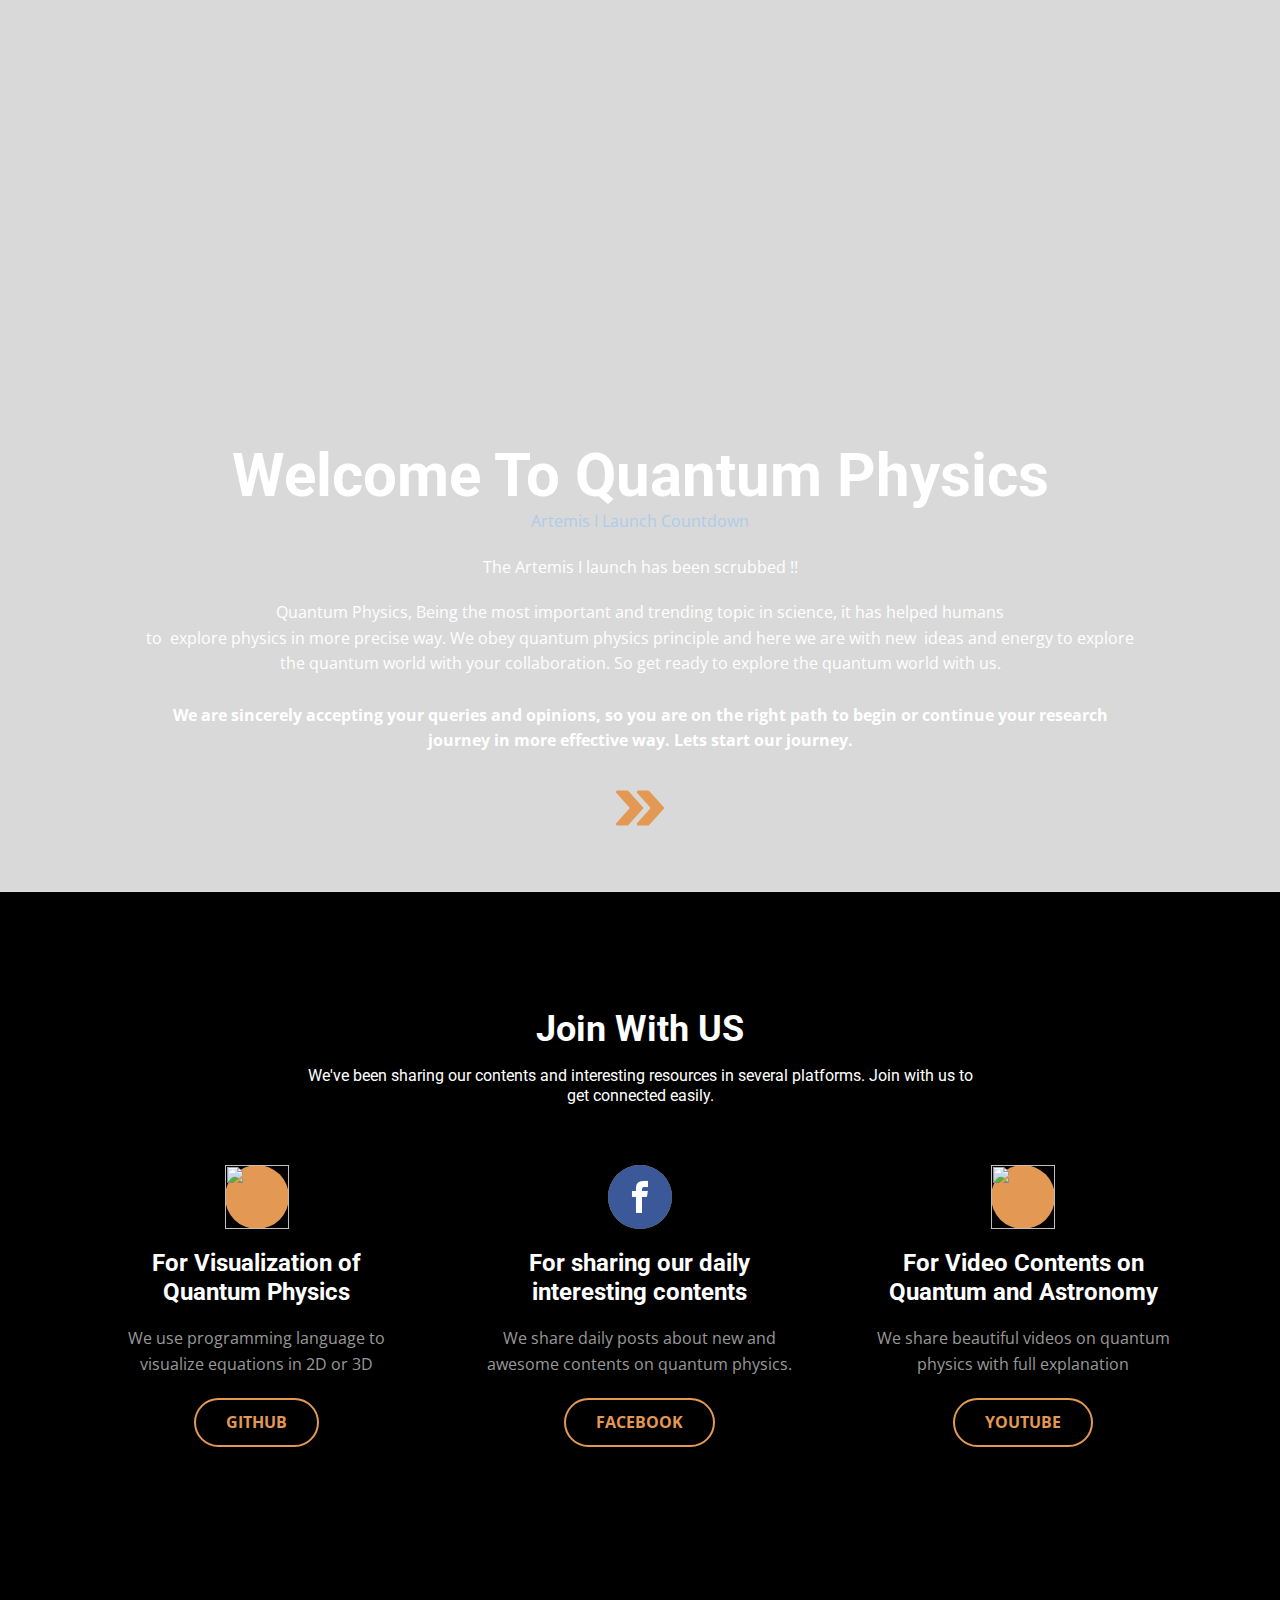
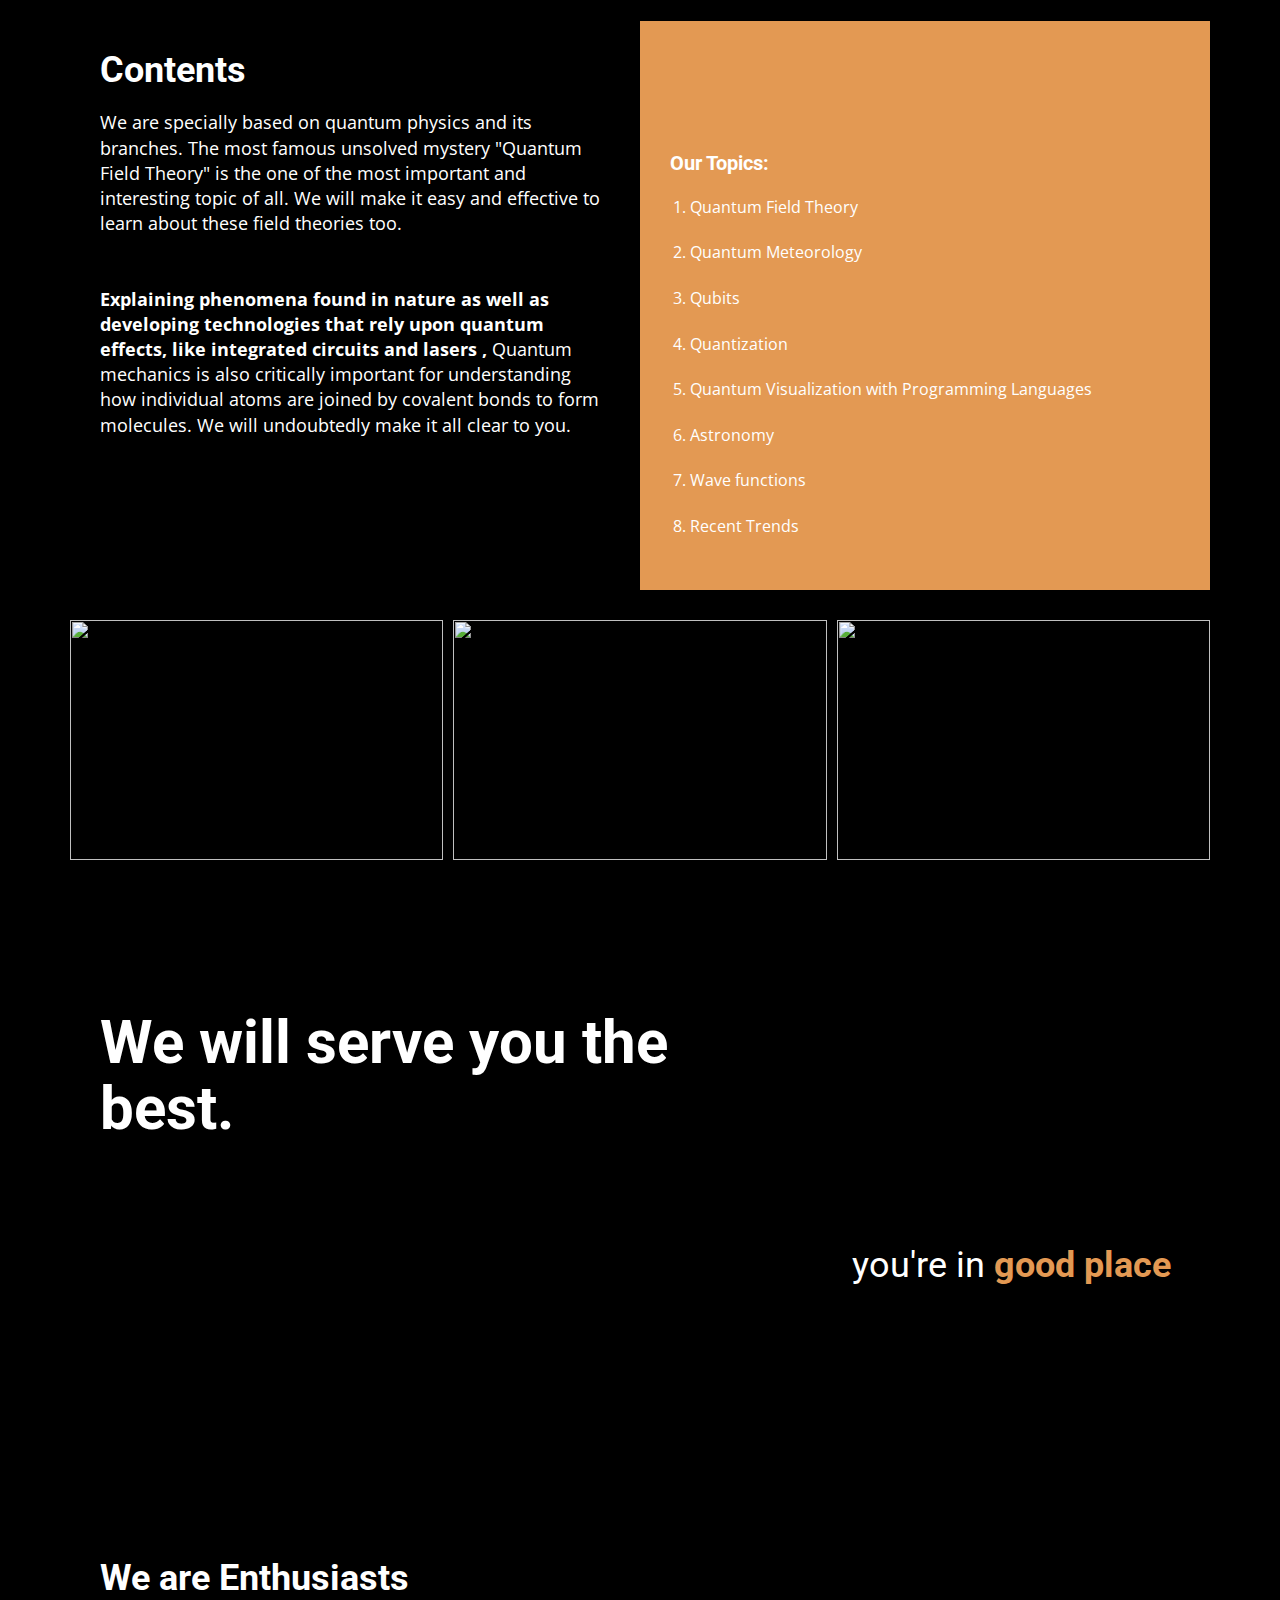
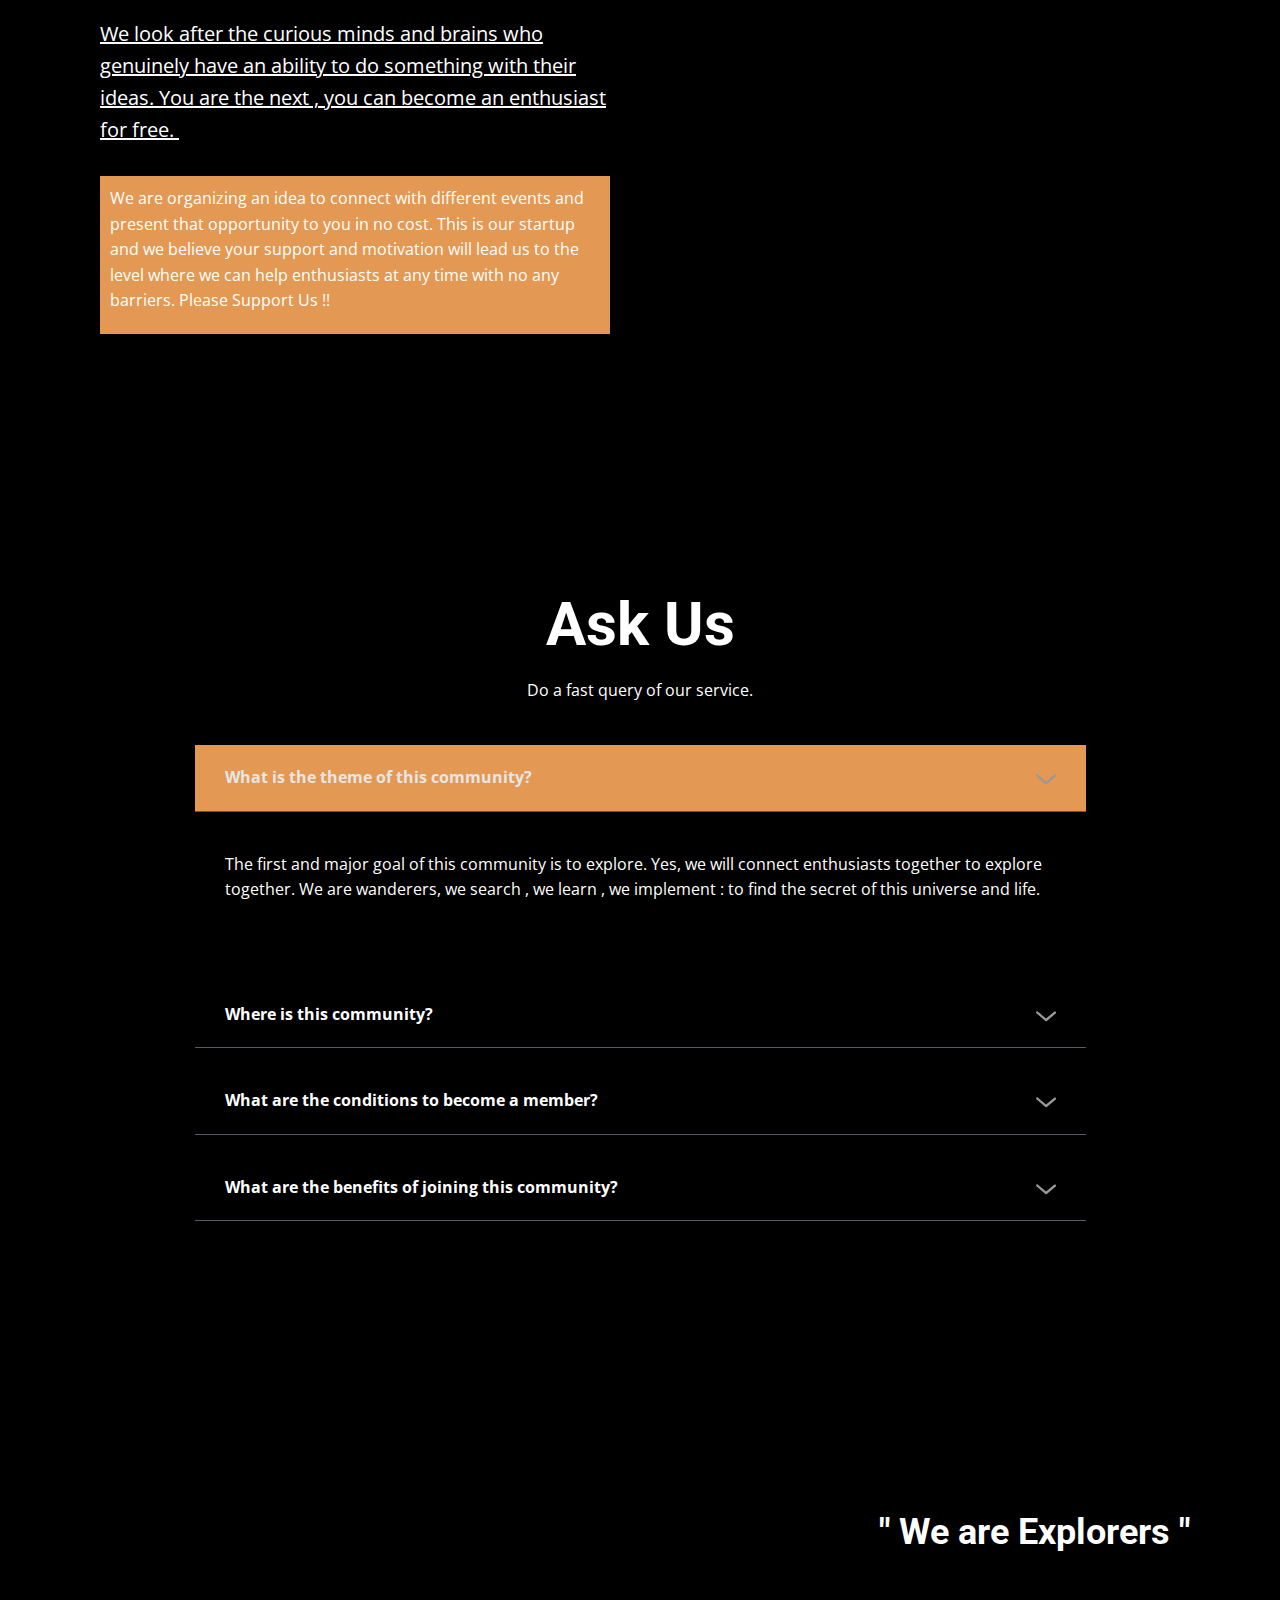
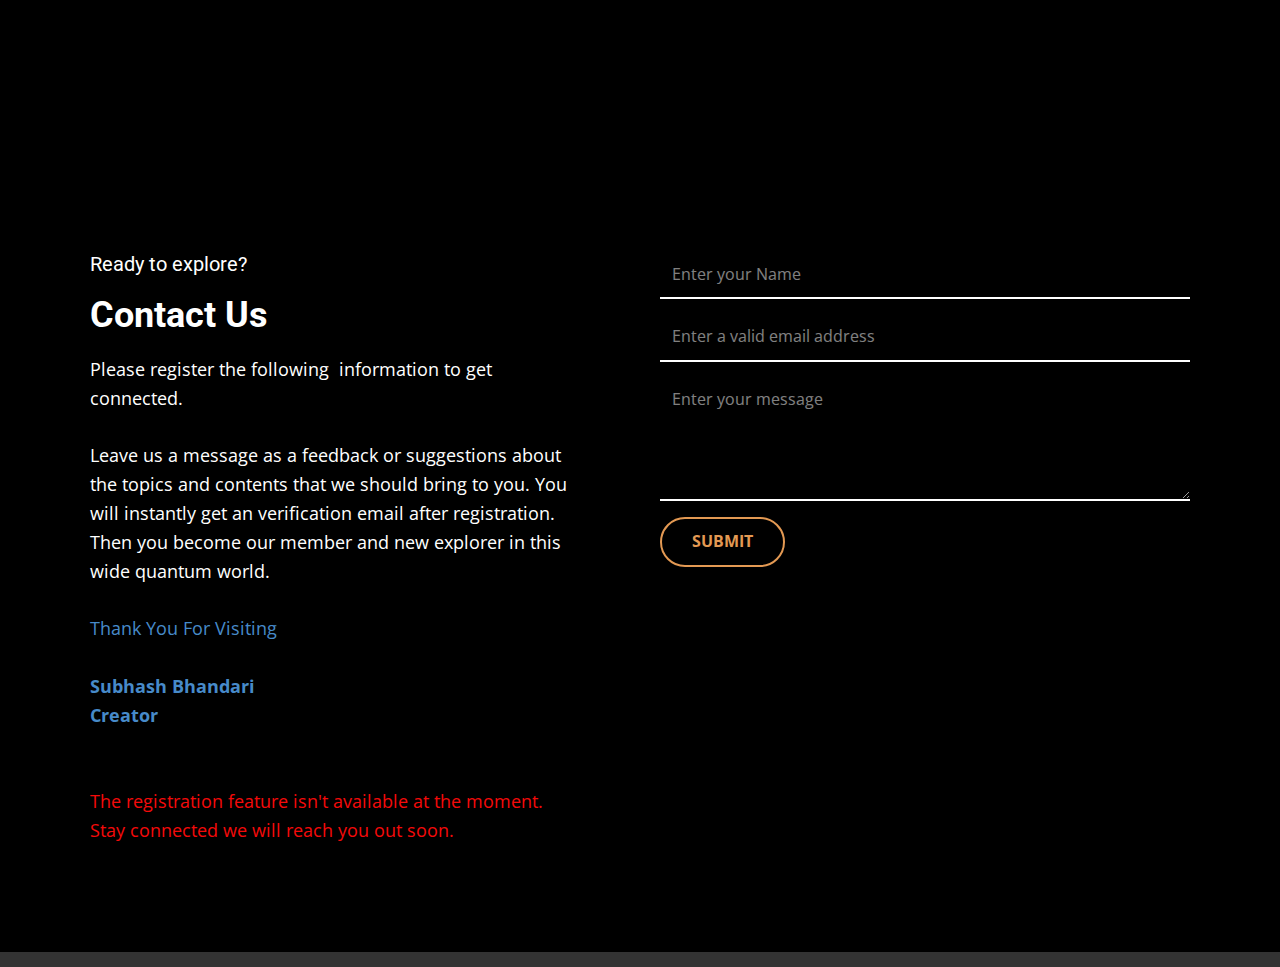
==== commit bc06893e: "Update Quantum-Physics.html" ====
--- a/Quantum-Physics.html
+++ b/Quantum-Physics.html
@@ -38,7 +38,7 @@
 	     
 	<script src="https://cdn.logwork.com/widget/countdown.js"></script>
 <a href="https://logwork.com/countdown-w8pc" class="countdown-timer" data-style="columns" data-timezone="Asia/Kathmandu" data-textcolor="#0e59e6" data-date="2022-09-04 00:00" color="white">Artemis I Launch Countdown</a>
-
+<p color="red">The Artemis I launch has been scrubbed !!
         <p class="u-text u-text-body-alt-color u-text-2">Quantum Physics, Being the most important and trending topic in science, it has helped humans<br>to&nbsp; explore physics in more precise way. We obey quantum physics principle and here we are with new&nbsp; ideas and energy to explore the quantum world with your collaboration. So get ready to explore the quantum world with us.<br>
           <br><b>We are sincerely accepting your queries and opinions, so you are on the right path to begin or continue your research journey in more effective way. Lets start our journey.</b>
           <br>
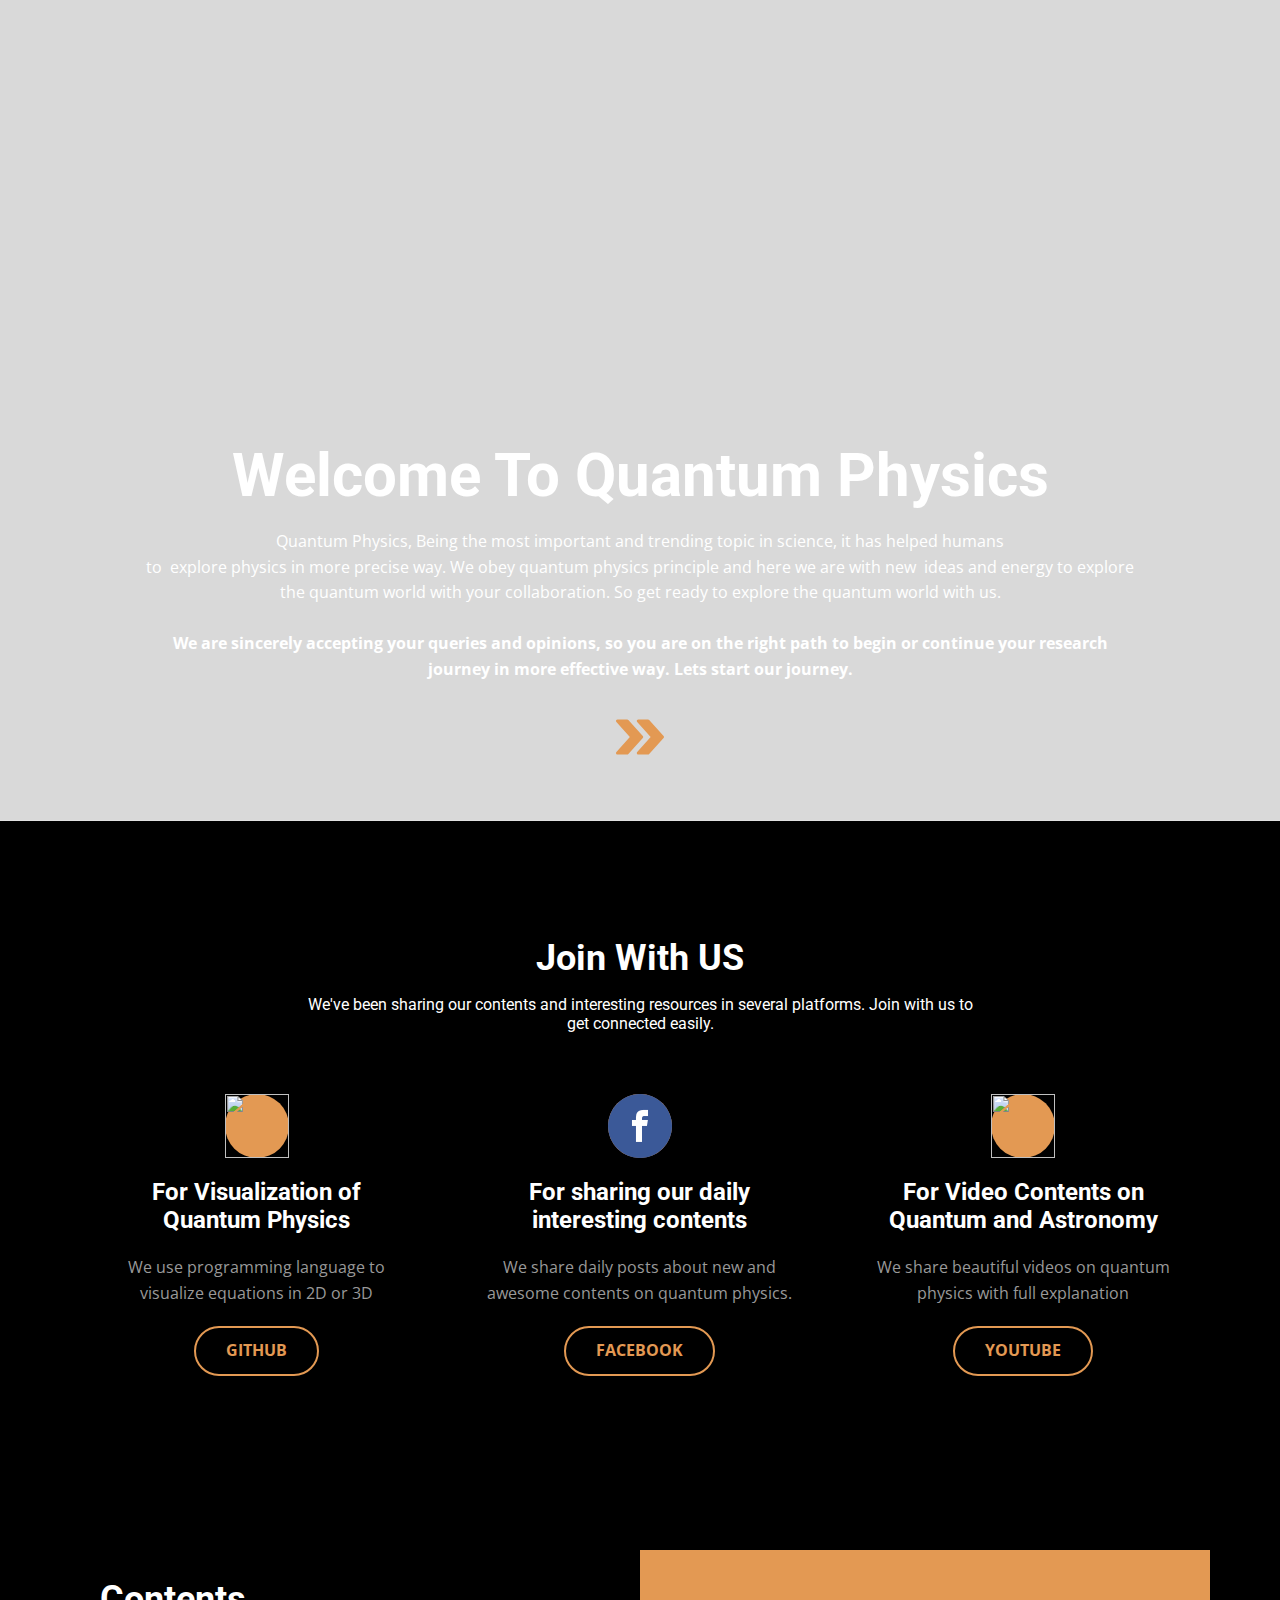
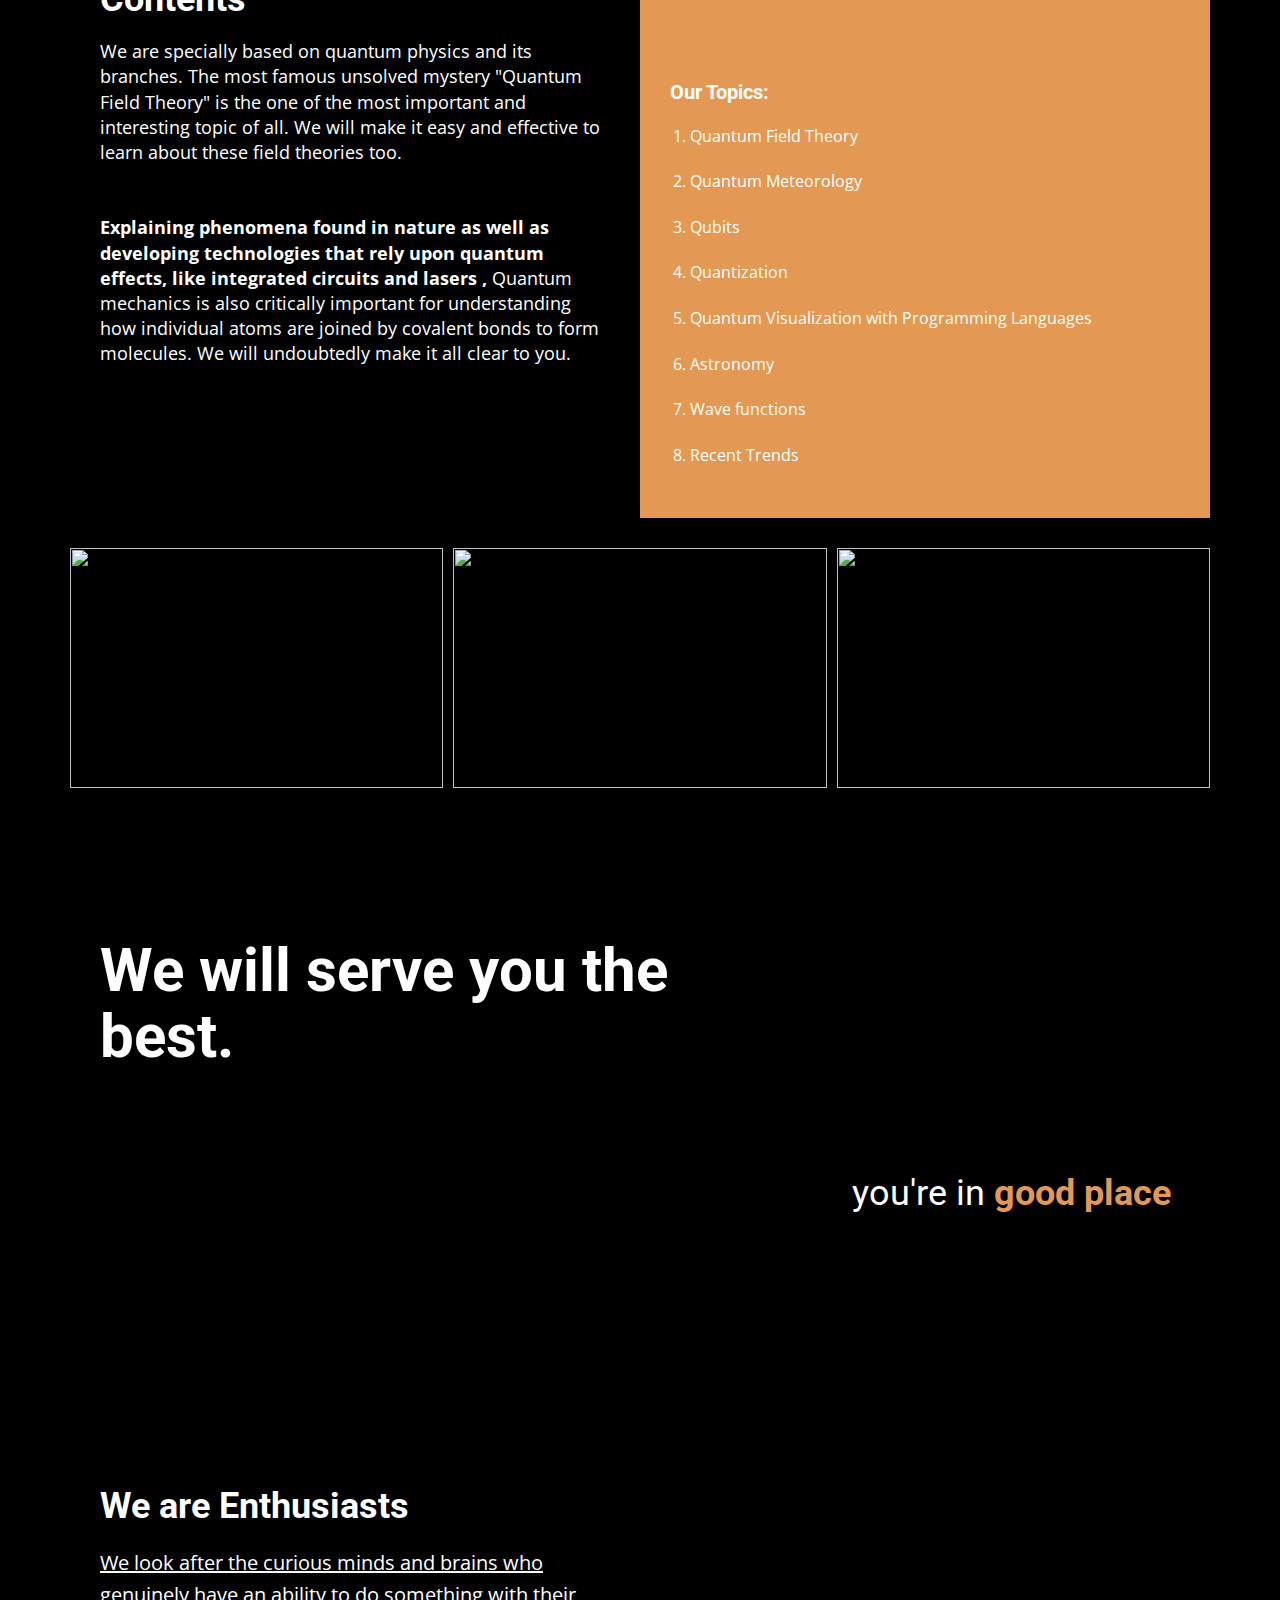
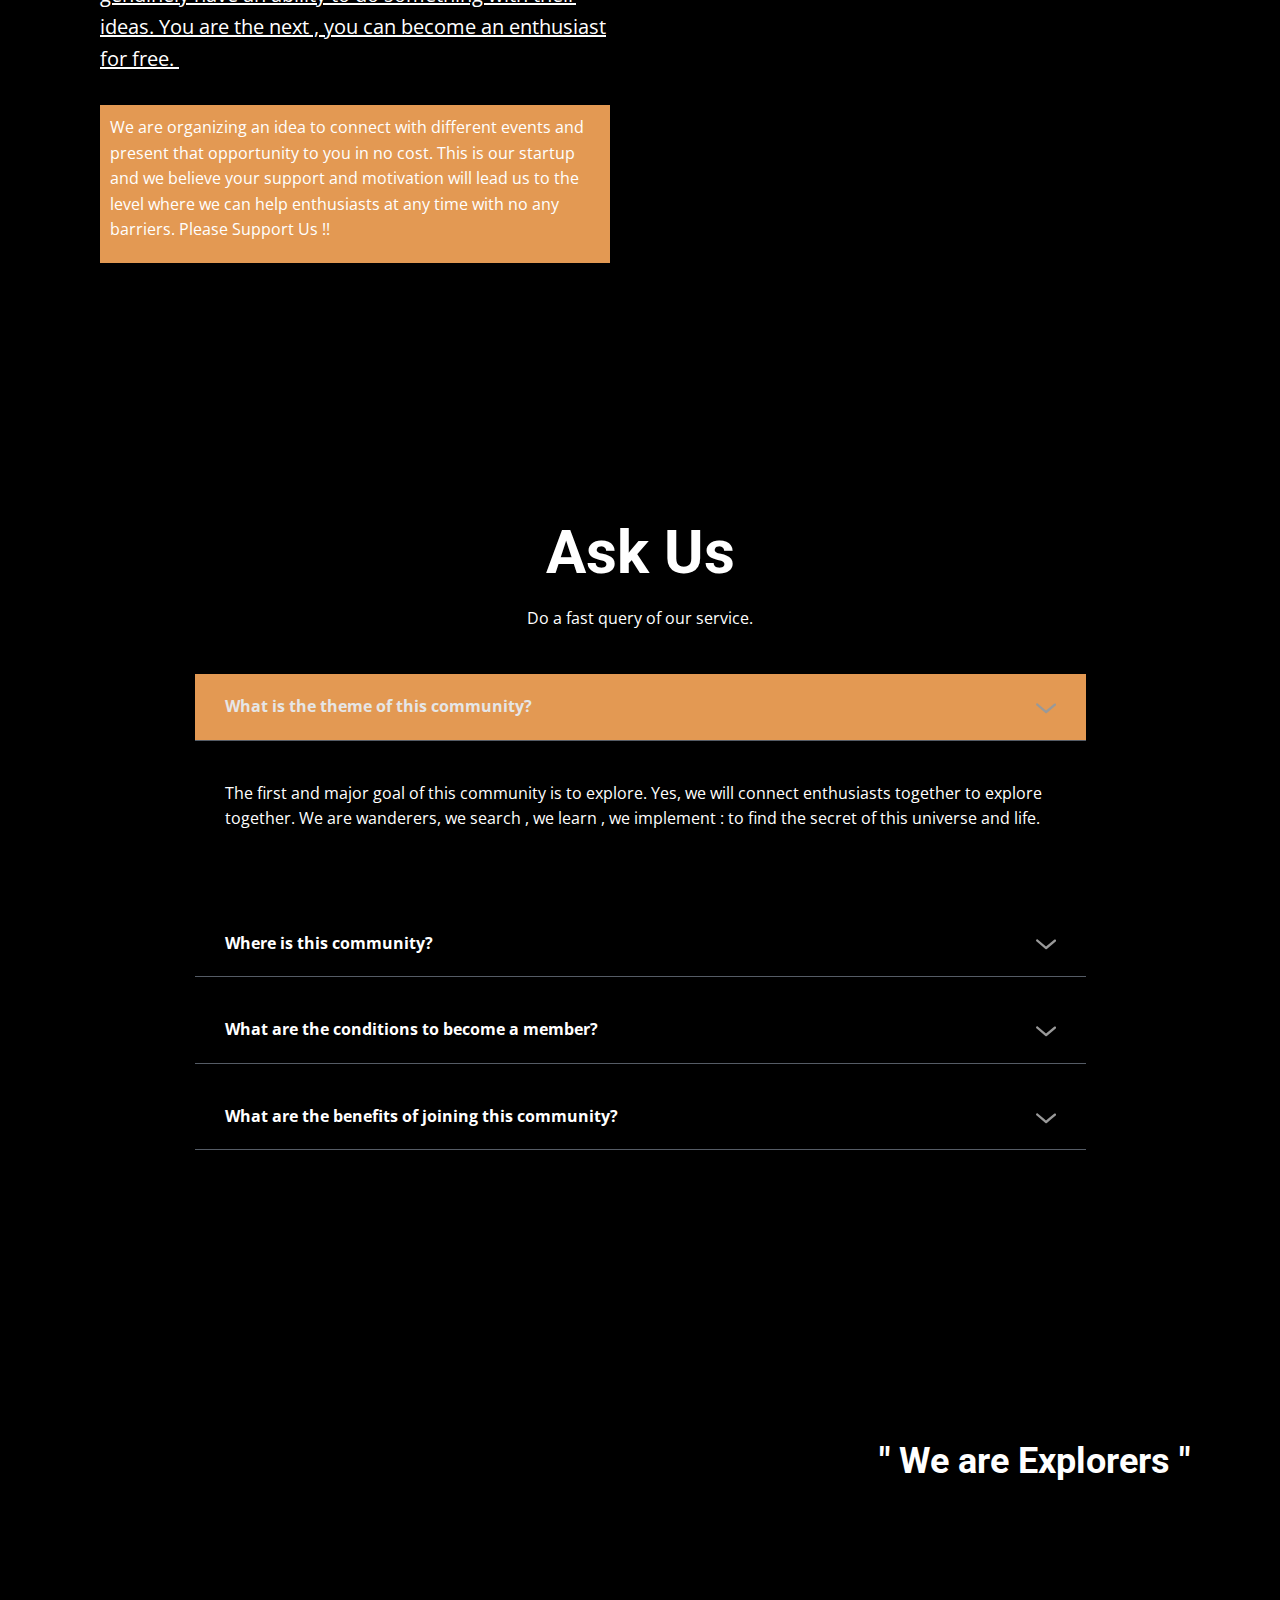
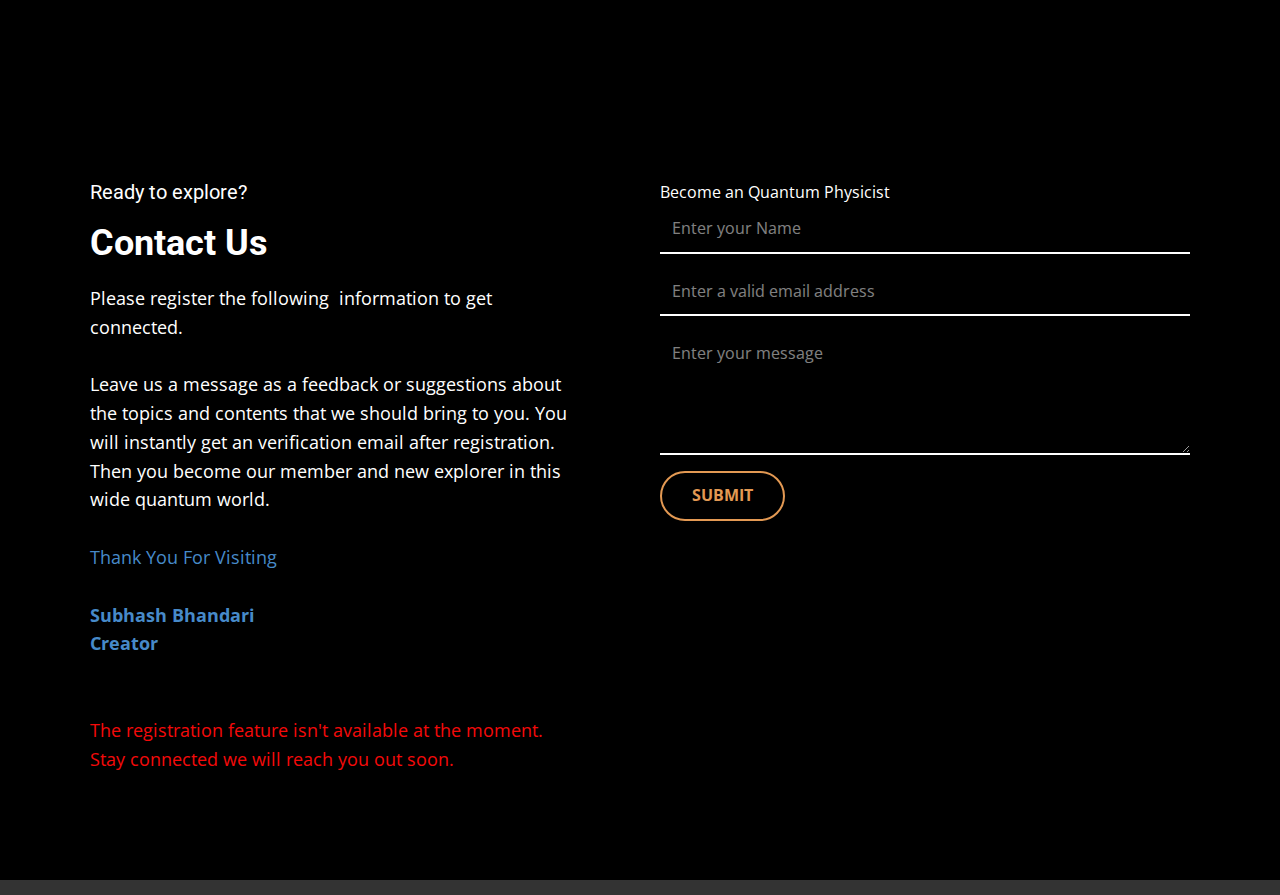
==== commit 74f4ea74: "Update Quantum-Physics.html" ====
--- a/Quantum-Physics.html
+++ b/Quantum-Physics.html
@@ -36,9 +36,7 @@
       <div class="u-clearfix u-sheet u-sheet-1">
         <h1 class="u-text u-text-body-alt-color u-text-1">Welcome To Quantum Physics</h1>
 	     
-	<script src="https://cdn.logwork.com/widget/countdown.js"></script>
-<a href="https://logwork.com/countdown-w8pc" class="countdown-timer" data-style="columns" data-timezone="Asia/Kathmandu" data-textcolor="#0e59e6" data-date="2022-09-04 00:00" color="white">Artemis I Launch Countdown</a>
-<p color="red">The Artemis I launch has been scrubbed !!
+	
         <p class="u-text u-text-body-alt-color u-text-2">Quantum Physics, Being the most important and trending topic in science, it has helped humans<br>to&nbsp; explore physics in more precise way. We obey quantum physics principle and here we are with new&nbsp; ideas and energy to explore the quantum world with your collaboration. So get ready to explore the quantum world with us.<br>
           <br><b>We are sincerely accepting your queries and opinions, so you are on the right path to begin or continue your research journey in more effective way. Lets start our journey.</b>
           <br>
@@ -304,6 +302,8 @@
               <div class="u-container-style u-layout-cell u-right-cell u-size-30 u-layout-cell-2">
                 <div class="u-container-layout u-container-layout-2">
                   <div class="u-form u-form-1">
+			  <script src="https://apps.elfsight.com/p/platform.js" defer></script>
+<div class="elfsight-app-4cedfcec-0f36-488b-80a8-0bf0cf37ca81">Become an Quantum Physicist</div>
                     <form action="#" method="POST" class="u-block-d63d-12 u-clearfix u-form-spacing-15 u-form-vertical u-inner-form" source="email"><!-- hidden inputs for siteId and pageId -->
                       
                       
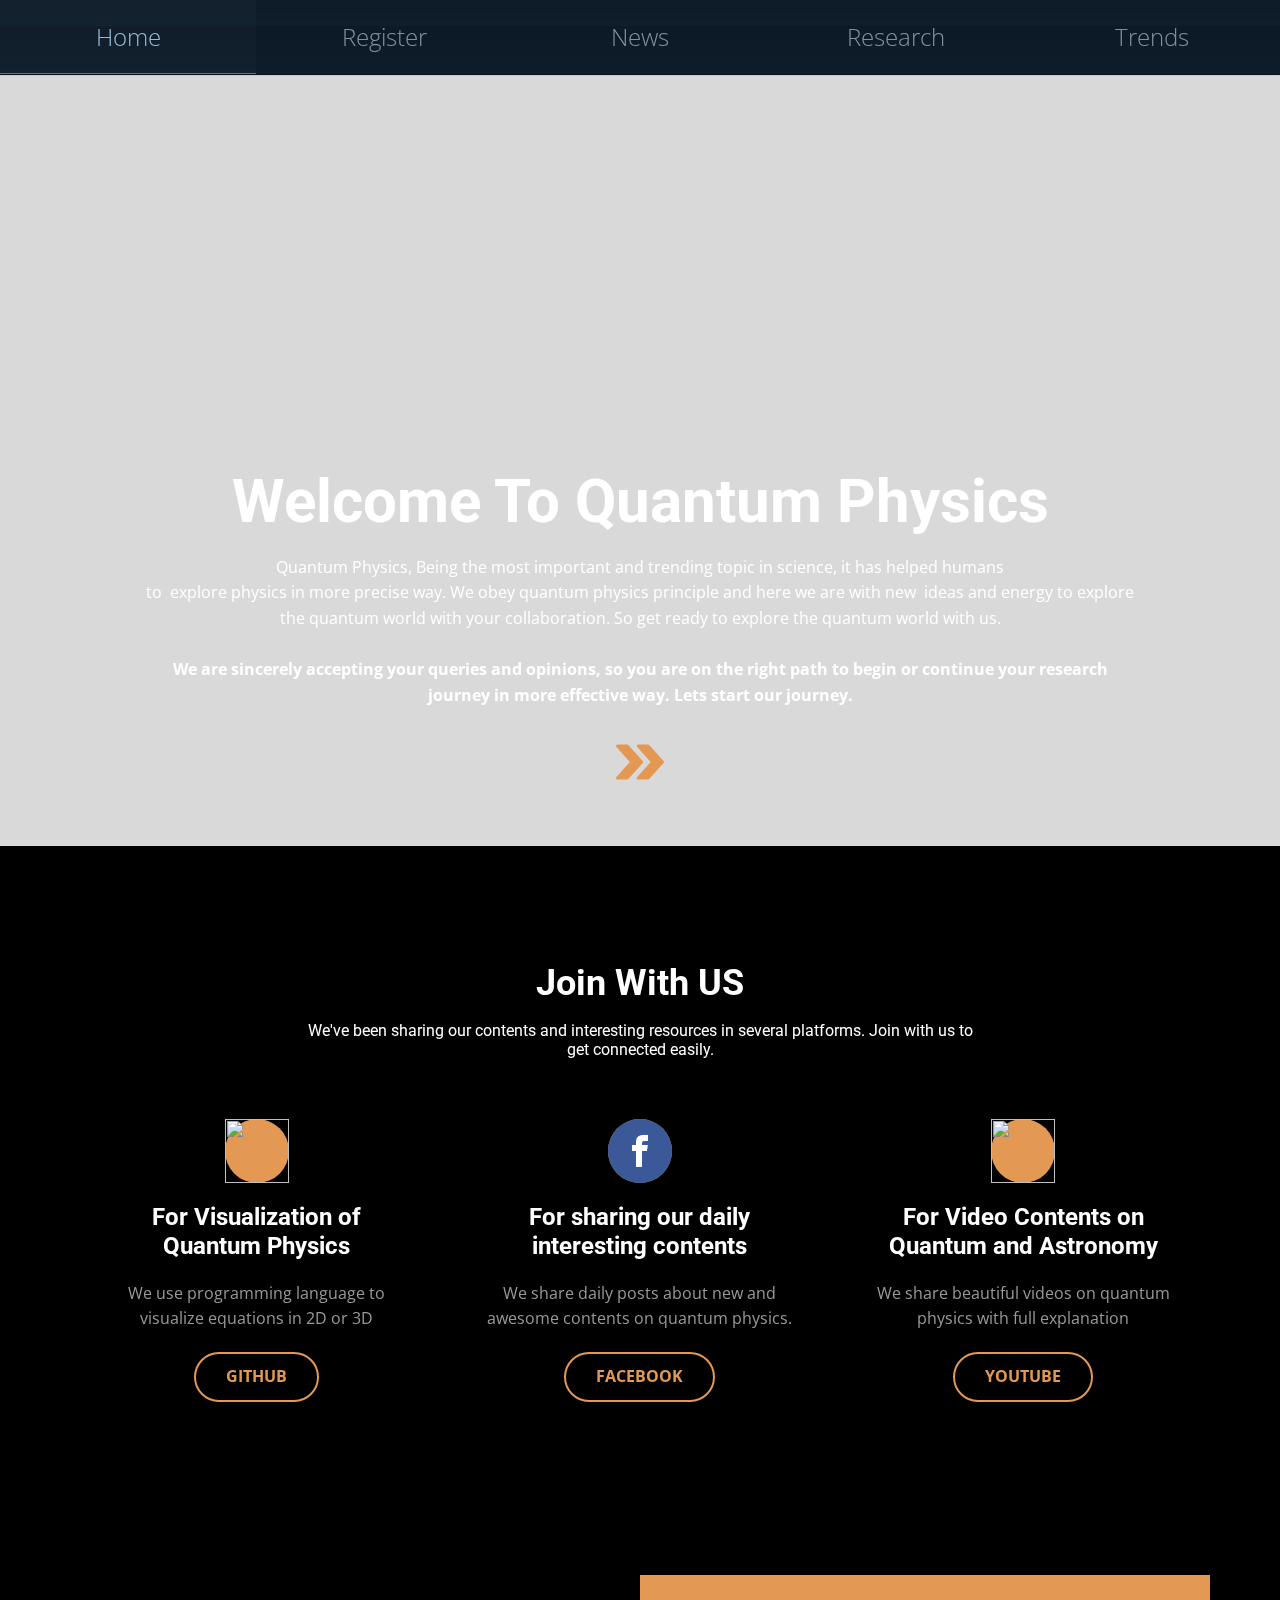
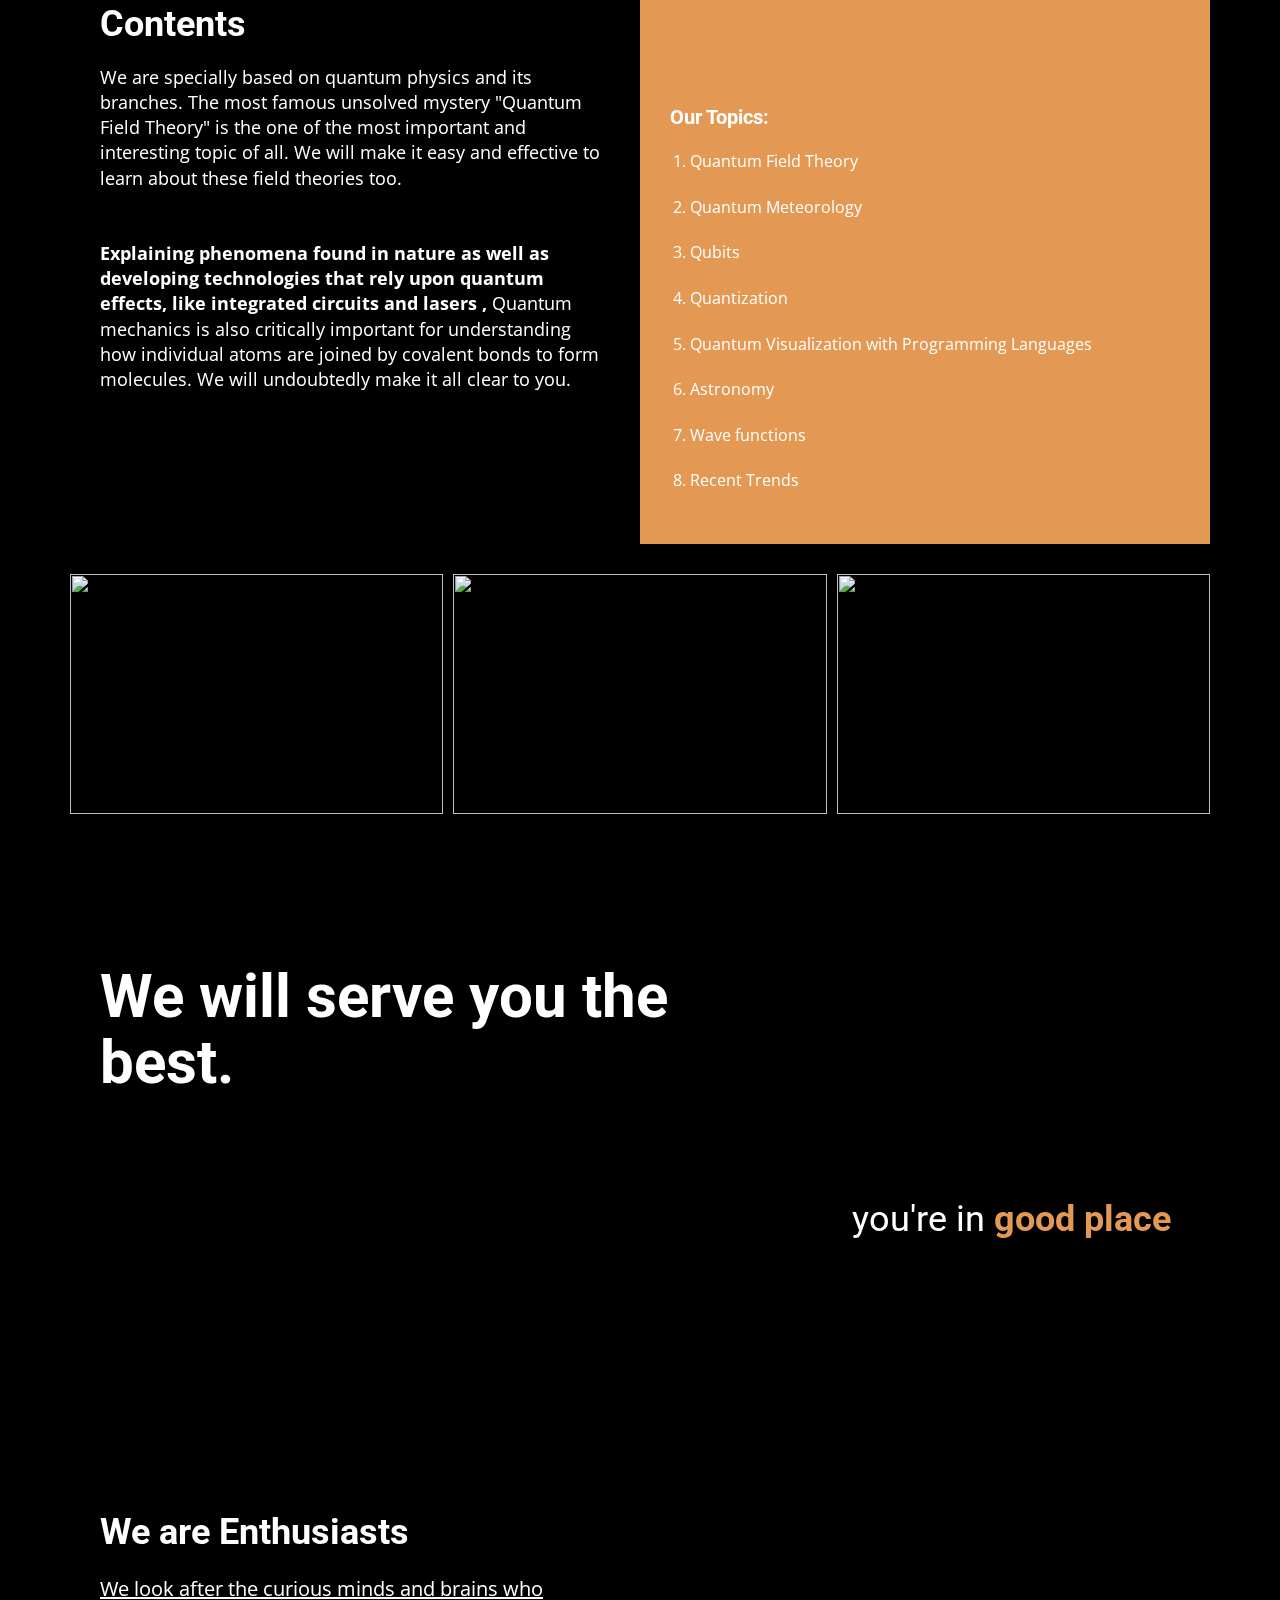
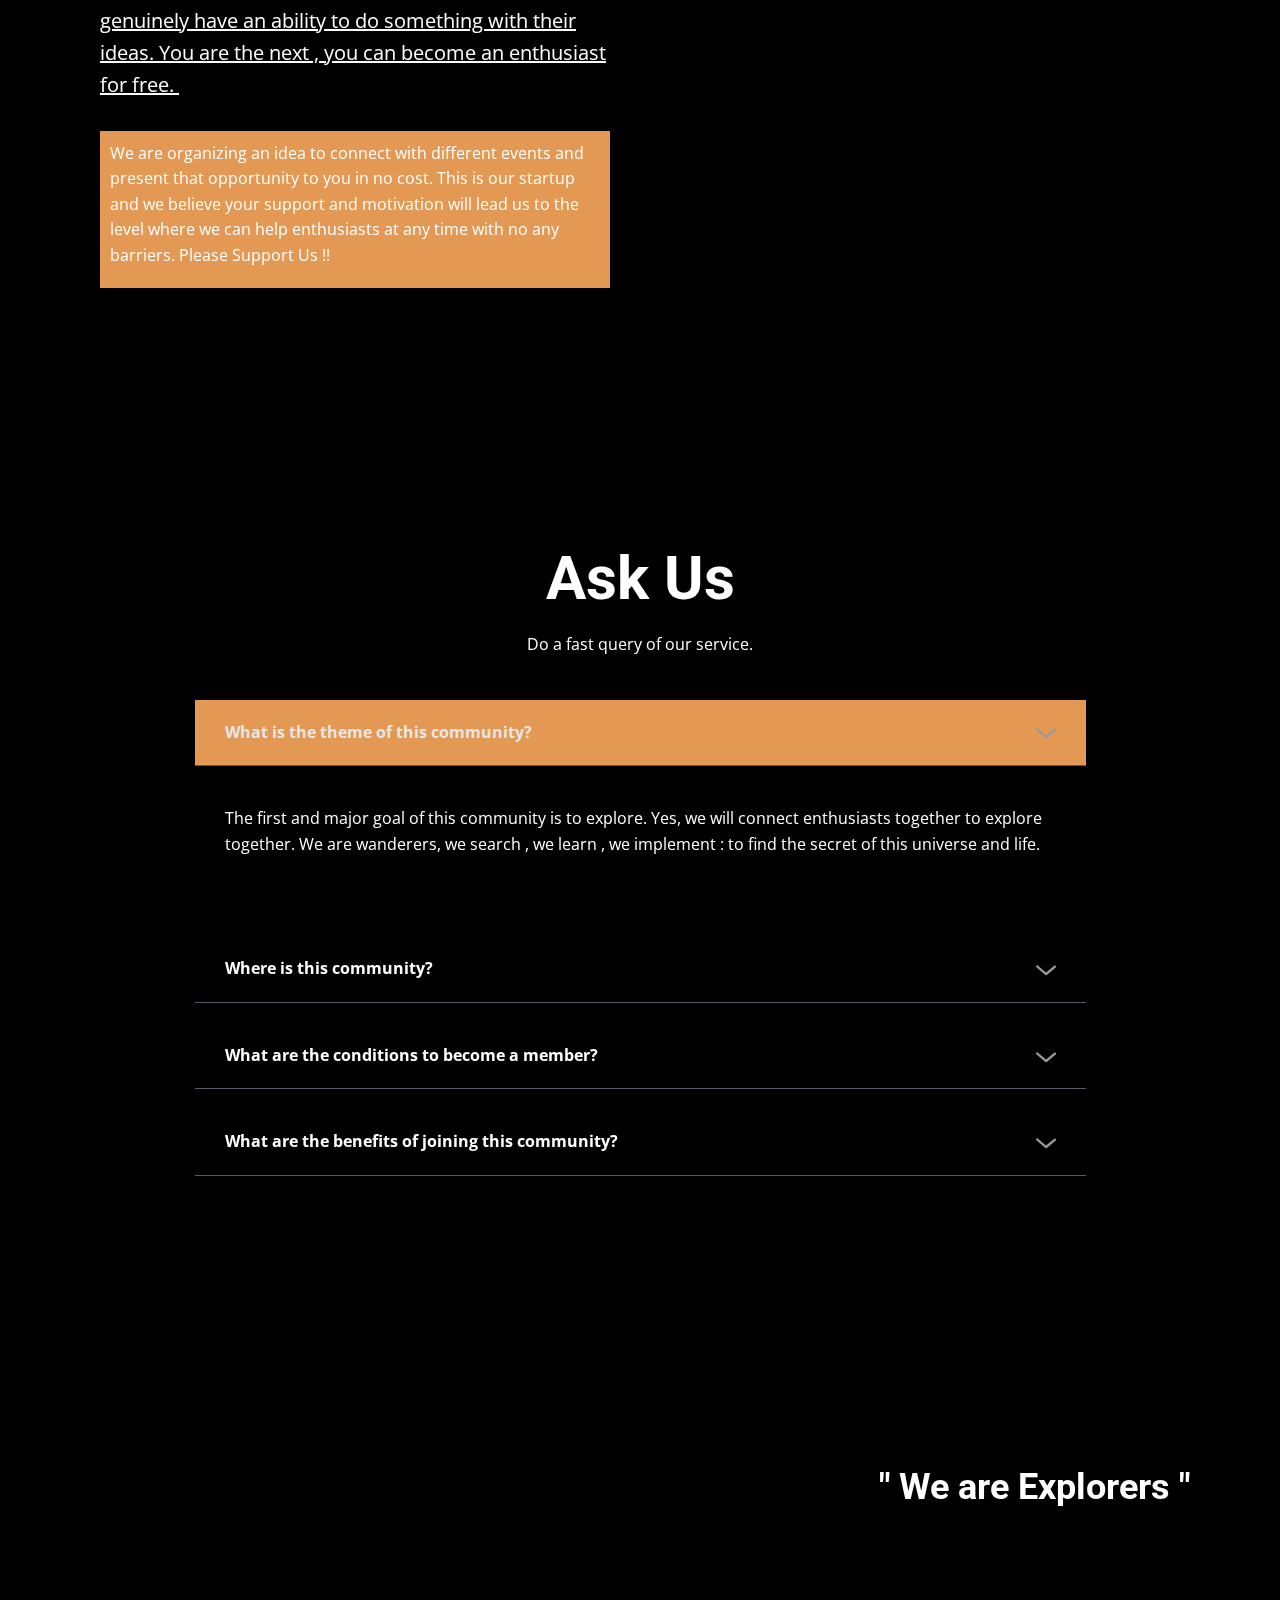
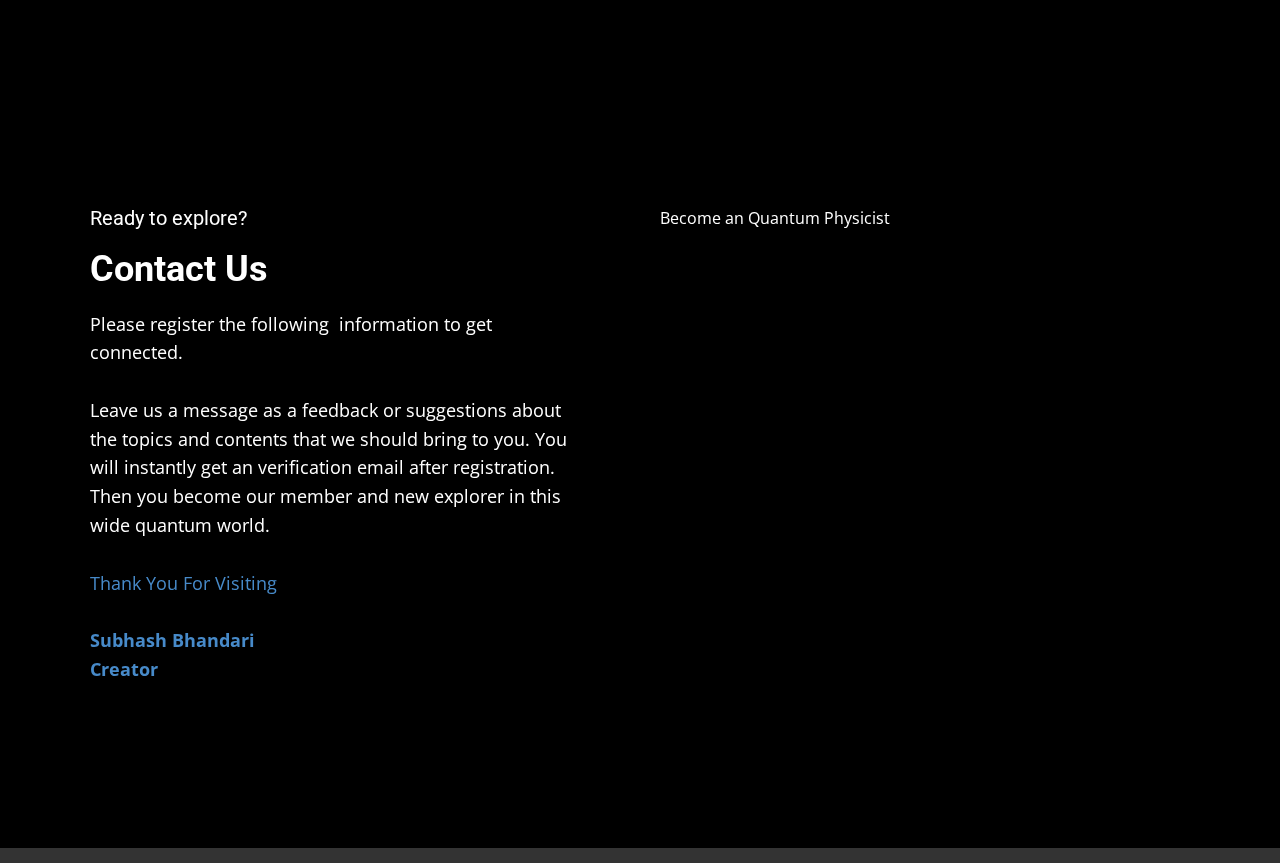
==== commit 405c083f: "Update Quantum-Physics.html" ====
--- a/Quantum-Physics.html
+++ b/Quantum-Physics.html
@@ -30,8 +30,36 @@
     <meta property="og:title" content="Quantum Physics">
     <meta property="og:type" content="website">
     <link rel="canonical" href="/">
+	<link rel="stylesheet" href="navbar.css">
+<header id="header">
+	<nav class="links" style="--items: 5;">
+		<a href="index.html">Home </a>
+		<a href="">Register</a>
+		<a href="">News</a>
+		<a href="">Research</a>
+		<a href="">Trends</a>
+		<span class="line"></span>
+	</nav>
+</header>
   </head>
   <body class="u-body u-overlap u-overlap-contrast u-overlap-transparent u-xl-mode">
+	  <!-- Put this code anywhere in the body of your page where you want the badge to show up. -->
+
+<div itemscope itemtype='http://schema.org/Person' class='fiverr-seller-widget' style='display: inline-block;'>
+     <a itemprop='url' href=https://www.fiverr.com/quantumnep rel="nofollow" target="_blank" style='display: inline-block;'>
+        <div class='fiverr-seller-content' id='fiverr-seller-widget-content-7a0c6c4d-f3a2-4ba4-b1d5-462a3a64ae56' itemprop='contentURL' style='display: none;'></div>
+        <div id='fiverr-widget-seller-data' style='display: none;'>
+            <div itemprop='name' >quantumnep</div>
+            <div itemscope itemtype='http://schema.org/Organization'><span itemprop='name'>Fiverr</span></div>
+            <div itemprop='jobtitle'>Seller</div>
+            <div itemprop='description'>I am a Python developer and I have done different projects on data science, data plotting, and visualizations. I create video clips and develop responsive websites too. I am familiar with HTML CSS Javascript and PHP. I can be your best choice if you are looking for a frontend designer, video clips designer, and data scientist.
+</div>
+        </div>
+    </a>
+</div>
+
+<script id='fiverr-seller-widget-script-7a0c6c4d-f3a2-4ba4-b1d5-462a3a64ae56' src='https://widgets.fiverr.com/api/v1/seller/quantumnep?widget_id=7a0c6c4d-f3a2-4ba4-b1d5-462a3a64ae56' data-config='{"category_name":"Video \u0026 Animation"}' async='true' defer='true'></script>
+
     <section class="u-align-center u-clearfix u-image u-shading u-section-1" id="carousel_c016" data-image-width="1280" data-image-height="846">
       <div class="u-clearfix u-sheet u-sheet-1">
         <h1 class="u-text u-text-body-alt-color u-text-1">Welcome To Quantum Physics</h1>
@@ -293,7 +321,7 @@
                       <span class="u-text-palette-1-base" style="font-weight: 700;"> Creator</span>
                       <br>
                       <br>
-                      <br> The registration feature isn't available at the moment. Stay connected we will reach you out soon. 
+                      
                     </span>
                     <br>
                   </p>
@@ -304,29 +332,7 @@
                   <div class="u-form u-form-1">
 			  <script src="https://apps.elfsight.com/p/platform.js" defer></script>
 <div class="elfsight-app-4cedfcec-0f36-488b-80a8-0bf0cf37ca81">Become an Quantum Physicist</div>
-                    <form action="#" method="POST" class="u-block-d63d-12 u-clearfix u-form-spacing-15 u-form-vertical u-inner-form" source="email"><!-- hidden inputs for siteId and pageId -->
-                      
-                      
-                      <div class="u-form-group u-form-name">
-                        <label for="name-f798" class="u-form-control-hidden u-label">Name</label>
-                        <input type="text" placeholder="Enter your Name" id="name-f798" name="name" class="u-border-2 u-border-no-left u-border-no-right u-border-no-top u-border-white u-input u-input-rectangle" required="">
-                      </div><!-- always visible -->
-                      <div class="u-form-email u-form-group">
-                        <label for="email-f798" class="u-form-control-hidden u-label">Email</label>
-                        <input type="email" placeholder="Enter a valid email address" id="email-f798" name="email" class="u-border-2 u-border-no-left u-border-no-right u-border-no-top u-border-white u-input u-input-rectangle" required="">
-                      </div>
-                      <div class="u-form-group u-form-message">
-                        <label for="message-f798" class="u-form-control-hidden u-label">Message</label>
-                        <textarea placeholder="Enter your message" rows="4" cols="50" id="message-f798" name="message" class="u-border-2 u-border-no-left u-border-no-right u-border-no-top u-border-white u-input u-input-rectangle" required=""></textarea>
-                      </div>
-                      <div class="u-form-group u-form-submit">
-                        <a href="." class="u-active-white u-border-2 u-border-active-white u-border-hover-white u-border-palette-3-base u-btn u-btn-round u-btn-submit u-button-style u-hover-palette-3-base u-none u-radius-25 u-text-hover-white u-text-palette-3-base u-btn-2">Submit</a>
-                        <input type="submit" value="submit" class="u-form-control-hidden">
-                      </div>
-                      <div class="u-form-send-message u-form-send-success"> Thank you! Your message has been sent. </div>
-                      <div class="u-form-send-error u-form-send-message"> Unable to send your message. Please fix errors then try again. </div>
-                      <input type="hidden" value="" name="recaptchaResponse">
-                    </form>
+                    
                   </div>
                 </div>
               </div>
--- a/navbar.css
+++ b/navbar.css
@@ -0,0 +1,63 @@
+@import url('https://fonts.googleapis.com/css?family=Inconsolata|Lato:300,400,700');
+.links {
+	background-color: #123;
+	background-image: linear-gradient(to bottom, #0003, transparent);
+	border-bottom: 0.1px solid #0003;
+	box-shadow: 0 0 2px #0003;
+	font-size: 1.5em;
+	font-weight: 300;
+}
+.links > a {
+	color: #9ab;
+	padding: .75em;
+	text-align: center;
+	text-decoration: none;
+	transition: all .5s;
+}
+.links > a:hover {
+	background: #ffffff06;
+	color: #adf;
+}
+.links > .line {
+	background: #68a;
+	height: 1px;
+	pointer-events: none;
+}
+
+/* The Magic */
+#header {
+	position: fixed;
+	top: 0;
+	left: 0;
+	right: 0;
+    margin-bottom: 10px;
+}
+.links {
+	display: grid;
+	grid-template-columns: repeat(var(--items), 1fr);
+	position: relative;
+}
+.links > .line {
+	opacity: 0;
+	transition: all .5s;
+	position: absolute;
+	bottom: 0;
+	left: var(--left, calc(100% / var(--items) * (var(--index) - 1)));
+	width: var(--width, calc(100% / var(--items)));
+	--index: 0;
+}
+.links > a:hover ~ .line {
+	opacity: 1;
+}
+
+.links > a:nth-of-type(1):hover ~ .line { --index: 1; }
+.links > a:nth-of-type(2):hover ~ .line { --index: 2; }
+.links > a:nth-of-type(3):hover ~ .line { --index: 3; }
+.links > a:nth-of-type(4):hover ~ .line { --index: 4; }
+.links > a:nth-of-type(5):hover ~ .line { --index: 5; }
+.links > a:nth-of-type(6):hover ~ .line { --index: 6; }
+.links > a:nth-of-type(7):hover ~ .line { --index: 7; }
+.links > a:nth-of-type(8):hover ~ .line { --index: 8; }
+.links > a:nth-of-type(9):hover ~ .line { --index: 9; }
+.links > a:nth-of-type(10):hover ~ .line { --index: 10; }
+.links > a:last-of-type:hover ~ .line { --index: var(--items); }
